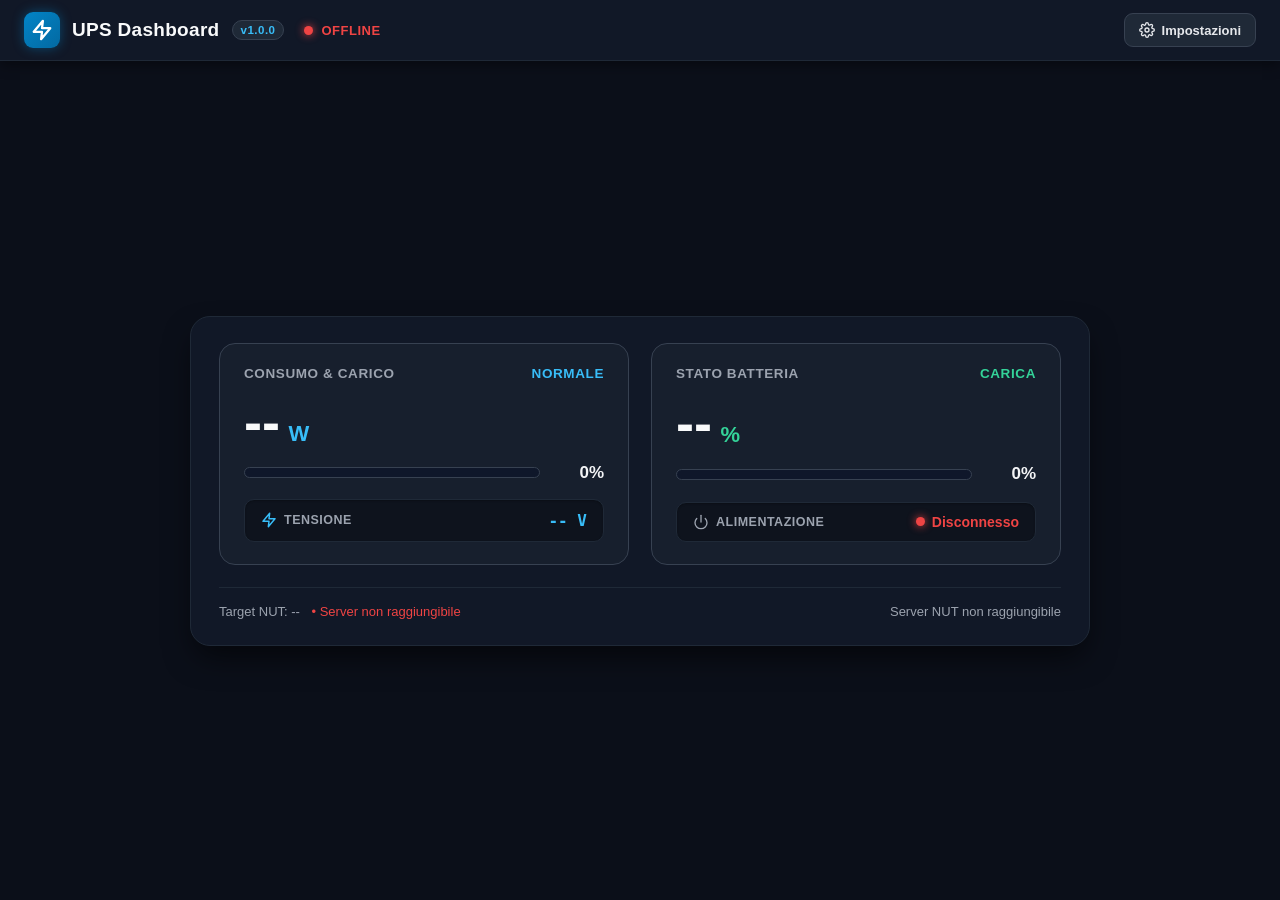
==== static/index.html @ 7f82ac90 "style: increase typography and UI scale across dashboard and settings modal" ====
<!DOCTYPE html>
<html lang="it">
<head>
  <meta charset="UTF-8">
  <meta name="viewport" content="width=device-width, initial-scale=1.0">
  <title>UPS Web Dashboard</title>
  <style>
    * {
      box-sizing: border-box;
      margin: 0;
      padding: 0;
      font-family: -apple-system, BlinkMacSystemFont, "Segoe UI", Roboto, Helvetica, Arial, sans-serif;
    }
    
    body {
      background-color: #0b0f19;
      color: #e2e8f0;
      min-height: 100vh;
      display: flex;
      flex-direction: column;
    }

    /* TOP BAR */
    .top-bar {
      width: 100%;
      background: #111827;
      border-bottom: 1px solid #1f2937;
      padding: 12px 24px;
      display: flex;
      justify-content: space-between;
      align-items: center;
      position: sticky;
      top: 0;
      z-index: 40;
      box-shadow: 0 4px 12px rgba(0, 0, 0, 0.4);
    }

    .brand-group {
      display: flex;
      align-items: center;
      gap: 12px;
    }

    .brand-icon {
      width: 36px;
      height: 36px;
      border-radius: 9px;
      background: linear-gradient(135deg, #0284c7, #0369a1);
      display: flex;
      align-items: center;
      justify-content: center;
      color: white;
      box-shadow: 0 0 12px rgba(2, 132, 199, 0.45);
    }

    .brand-title {
      font-size: 19px;
      font-weight: 700;
      letter-spacing: 0.3px;
      color: #f9fafb;
    }

    .version-badge {
      font-size: 11.5px;
      font-weight: 700;
      background: #1f2937;
      border: 1px solid #374151;
      color: #38bdf8;
      padding: 3px 8px;
      border-radius: 999px;
      letter-spacing: 0.5px;
    }

    .status-group {
      display: flex;
      align-items: center;
      gap: 8px;
      margin-left: 8px;
    }

    .status-dot {
      width: 9px;
      height: 9px;
      border-radius: 50%;
      background: #10b981;
      box-shadow: 0 0 8px #10b981;
      transition: all 0.3s ease;
    }

    .status-dot.offline {
      background: #ef4444;
      box-shadow: 0 0 8px #ef4444;
    }

    .status-dot.warning {
      background: #f59e0b;
      box-shadow: 0 0 8px #f59e0b;
    }

    .status-text {
      font-size: 13px;
      font-weight: 600;
      color: #10b981;
      text-transform: uppercase;
      letter-spacing: 0.5px;
    }

    .status-text.offline {
      color: #ef4444;
    }

    .status-text.warning {
      color: #f59e0b;
    }

    /* TOP BAR ACTIONS */
    .top-actions {
      display: flex;
      align-items: center;
      gap: 10px;
    }

    .tab-group {
      display: flex;
      background: #1f2937;
      padding: 3px;
      border-radius: 8px;
      border: 1px solid #374151;
    }

    .tab-btn {
      background: transparent;
      border: none;
      color: #9ca3af;
      padding: 6px 14px;
      font-size: 13px;
      font-weight: 600;
      border-radius: 6px;
      cursor: pointer;
      transition: all 0.2s ease;
    }

    .tab-btn.active {
      background: #0284c7;
      color: #ffffff;
      box-shadow: 0 2px 4px rgba(0,0,0,0.3);
    }

    .action-btn {
      background: #1f2937;
      border: 1px solid #374151;
      color: #e5e7eb;
      padding: 8px 14px;
      font-size: 13px;
      font-weight: 600;
      border-radius: 9px;
      cursor: pointer;
      display: flex;
      align-items: center;
      gap: 7px;
      transition: all 0.2s ease;
    }

    .action-btn:hover {
      background: #374151;
      color: #ffffff;
    }

    .action-btn.btn-lock {
      display: none; /* Shown if auth required */
      color: #38bdf8;
    }

    /* MAIN CONTENT */
    .main-wrapper {
      flex: 1;
      display: flex;
      flex-direction: column;
      align-items: center;
      justify-content: center;
      padding: 28px 20px;
      max-width: 940px;
      width: 100%;
      margin: 0 auto;
    }

    .dashboard-panel {
      width: 100%;
      background: #111827;
      border: 1px solid #1f2937;
      border-radius: 20px;
      padding: 26px 28px;
      box-shadow: 0 15px 30px -5px rgba(0, 0, 0, 0.6);
      position: relative;
      overflow: hidden;
    }

    .grid {
      display: grid;
      grid-template-columns: 1fr 1fr;
      gap: 22px;
    }

    @media (max-width: 600px) {
      .grid {
        grid-template-columns: 1fr;
      }
      .brand-title {
        display: none;
      }
      .top-bar {
        padding: 10px 14px;
      }
    }

    .card {
      background: rgba(31, 41, 55, 0.45);
      border: 1px solid #374151;
      border-radius: 16px;
      padding: 22px 24px;
      display: flex;
      flex-direction: column;
      justify-content: space-between;
      min-height: 160px;
      transition: border-color 0.3s ease;
    }

    .card:hover {
      border-color: #4b5563;
    }

    .card-header {
      display: flex;
      justify-content: space-between;
      align-items: center;
      font-size: 13.5px;
      text-transform: uppercase;
      font-weight: 700;
      letter-spacing: 0.6px;
      color: #9ca3af;
      margin-bottom: 14px;
    }

    .val-large {
      font-size: 54px;
      font-weight: 800;
      color: #f9fafb;
      line-height: 1;
    }

    .val-unit {
      font-size: 22px;
      font-weight: 700;
      margin-left: 4px;
    }

    .unit-power { color: #38bdf8; }
    .unit-batt { color: #34d399; }

    /* Mode: Progress Bar */
    .bar-mode {
      display: flex;
      flex-direction: column;
      gap: 14px;
    }

    .bar-row {
      display: flex;
      align-items: center;
      gap: 12px;
    }

    .progress-track {
      flex: 1;
      height: 11px;
      background: #0f172a;
      border-radius: 999px;
      overflow: hidden;
      border: 1px solid #374151;
    }

    .progress-fill {
      height: 100%;
      border-radius: 999px;
      transition: width 0.4s ease, background 0.4s ease;
    }

    .fill-power {
      background: linear-gradient(90deg, #0284c7, #38bdf8);
      box-shadow: 0 0 10px rgba(56, 189, 248, 0.4);
    }

    .fill-batt {
      background: linear-gradient(90deg, #059669, #34d399);
      box-shadow: 0 0 10px rgba(52, 211, 153, 0.4);
    }

    .pct-label {
      font-size: 17px;
      font-weight: 800;
      font-variant-numeric: tabular-nums;
      color: #f3f4f6;
      min-width: 52px;
      text-align: right;
    }

    /* Mode: Half-Circle Gauge */
    .gauge-mode {
      display: flex;
      align-items: center;
      justify-content: space-between;
    }

    .gauge-container {
      position: relative;
      width: 105px;
      height: 68px;
      display: flex;
      align-items: flex-end;
      justify-content: center;
    }

    .gauge-svg {
      width: 105px;
      height: 68px;
    }

    .gauge-bg {
      fill: none;
      stroke: #374151;
      stroke-width: 8;
      stroke-linecap: round;
    }

    .gauge-val {
      fill: none;
      stroke-width: 8;
      stroke-linecap: round;
      stroke-dasharray: 110;
      stroke-dashoffset: 110;
      transition: stroke-dashoffset 0.5s ease, stroke 0.4s ease;
    }

    .gauge-power {
      stroke: #38bdf8;
      filter: drop-shadow(0 0 6px rgba(56, 189, 248, 0.5));
    }

    .gauge-batt {
      stroke: #34d399;
      filter: drop-shadow(0 0 6px rgba(52, 211, 153, 0.5));
    }

    .gauge-text {
      position: absolute;
      bottom: 3px;
      font-size: 17px;
      font-weight: 800;
      font-variant-numeric: tabular-nums;
      color: #f9fafb;
    }

    /* SUB-BAR INFO */
    .sub-bar {
      margin-top: 22px;
      padding-top: 16px;
      border-top: 1px solid #1f2937;
      display: flex;
      justify-content: space-between;
      align-items: center;
      font-size: 13px;
      color: #9ca3af;
    }

    /* SETTINGS MODAL */
    .modal-overlay {
      position: fixed;
      inset: 0;
      background: rgba(11, 15, 25, 0.85);
      backdrop-filter: blur(8px);
      display: none;
      align-items: center;
      justify-content: center;
      z-index: 100;
      padding: 16px;
    }

    .modal-overlay.active {
      display: flex;
    }

    .modal-card {
      background: #111827;
      border: 1px solid #374151;
      border-radius: 20px;
      width: 100%;
      max-width: 550px;
      padding: 24px;
      box-shadow: 0 25px 50px -12px rgba(0, 0, 0, 0.8);
      position: relative;
    }

    .modal-header {
      display: flex;
      justify-content: space-between;
      align-items: center;
      padding-bottom: 14px;
      border-bottom: 1px solid #1f2937;
      margin-bottom: 16px;
    }

    .modal-title {
      font-size: 18px;
      font-weight: 700;
      color: #f9fafb;
    }

    .close-btn {
      background: transparent;
      border: none;
      color: #9ca3af;
      font-size: 24px;
      cursor: pointer;
      line-height: 1;
    }

    .close-btn:hover {
      color: #ffffff;
    }

    /* MODAL TABS */
    .modal-tabs {
      display: flex;
      gap: 7px;
      background: #0b0f19;
      border: 1px solid #1f2937;
      border-radius: 12px;
      padding: 5px;
      margin-bottom: 20px;
    }

    .modal-tab-btn {
      flex: 1;
      background: transparent;
      border: 1px solid transparent;
      color: #9ca3af;
      padding: 8px 12px;
      font-size: 12.5px;
      font-weight: 600;
      border-radius: 8px;
      cursor: pointer;
      display: flex;
      align-items: center;
      justify-content: center;
      gap: 7px;
      transition: all 0.2s ease;
    }

    .modal-tab-btn:hover {
      color: #f9fafb;
      background: rgba(255, 255, 255, 0.03);
    }

    .modal-tab-btn.active {
      background: #1f2937;
      color: #38bdf8;
      border-color: rgba(56, 189, 248, 0.3);
      box-shadow: 0 2px 4px rgba(0, 0, 0, 0.25);
    }

    .tab-pane {
      min-height: 200px;
    }

    /* MODE CARDS (ASPETTO TAB) */
    .mode-options-grid {
      display: grid;
      grid-template-columns: 1fr 1fr;
      gap: 12px;
      margin-top: 8px;
    }

    .mode-card {
      background: #0b0f19;
      border: 1px solid #1f2937;
      border-radius: 12px;
      padding: 14px;
      cursor: pointer;
      display: flex;
      flex-direction: column;
      justify-content: space-between;
      gap: 10px;
      transition: all 0.2s ease;
      user-select: none;
    }

    .mode-card:hover {
      border-color: #374151;
      background: #0e1526;
    }

    .mode-card.active {
      border-color: #38bdf8;
      background: rgba(2, 132, 199, 0.1);
      box-shadow: 0 0 0 1px #38bdf8;
    }

    .mode-card-header {
      display: flex;
      align-items: center;
      gap: 8px;
    }

    .mode-radio {
      width: 14px;
      height: 14px;
      border-radius: 50%;
      border: 2px solid #4b5563;
      position: relative;
      flex-shrink: 0;
      transition: all 0.2s ease;
    }

    .mode-card.active .mode-radio {
      border-color: #38bdf8;
    }

    .mode-card.active .mode-radio::after {
      content: '';
      position: absolute;
      width: 6px;
      height: 6px;
      background: #38bdf8;
      border-radius: 50%;
      top: 50%;
      left: 50%;
      transform: translate(-50%, -50%);
    }

    .mode-title {
      font-size: 13.5px;
      font-weight: 700;
      color: #f9fafb;
    }

    .mode-desc {
      font-size: 12px;
      color: #9ca3af;
      line-height: 1.45;
    }

    .mode-preview-bar {
      height: 6px;
      background: #1f2937;
      border-radius: 999px;
      overflow: hidden;
      margin-top: 4px;
    }

    .mode-preview-fill {
      height: 100%;
      width: 65%;
      background: linear-gradient(90deg, #0284c7, #38bdf8);
      border-radius: 999px;
    }

    .mode-preview-gauge {
      display: flex;
      justify-content: center;
      margin-top: 4px;
    }

    /* SECURITY STATUS BANNER */
    .security-status {
      display: flex;
      align-items: center;
      gap: 10px;
      padding: 12px 16px;
      background: #0b0f19;
      border: 1px solid #1f2937;
      border-radius: 10px;
      font-size: 13px;
      color: #9ca3af;
    }

    .security-status.protected {
      color: #34d399;
      border-color: rgba(52, 211, 153, 0.3);
    }

    /* STATUS TAB IN SETTINGS */
    .status-grid {
      display: flex;
      flex-direction: column;
      gap: 12px;
    }

    .status-card {
      background: #0b0f19;
      border: 1px solid #1f2937;
      border-radius: 14px;
      padding: 14px 16px;
    }

    .status-header {
      display: flex;
      justify-content: space-between;
      align-items: center;
      margin-bottom: 10px;
      padding-bottom: 8px;
      border-bottom: 1px solid #1f2937;
    }

    .status-title {
      font-size: 12.5px;
      font-weight: 700;
      color: #38bdf8;
      text-transform: uppercase;
      letter-spacing: 0.5px;
    }

    .status-pill {
      display: inline-flex;
      align-items: center;
      gap: 6px;
      padding: 3px 9px;
      border-radius: 999px;
      font-size: 11px;
      font-weight: 700;
      text-transform: uppercase;
    }

    .status-pill.online {
      background: rgba(16, 185, 129, 0.15);
      color: #34d399;
      border: 1px solid rgba(52, 211, 153, 0.3);
    }

    .status-pill.offline {
      background: rgba(239, 68, 68, 0.15);
      color: #ef4444;
      border: 1px solid rgba(239, 68, 68, 0.3);
    }

    .status-pill.warning {
      background: rgba(245, 158, 11, 0.15);
      color: #f59e0b;
      border: 1px solid rgba(245, 158, 11, 0.3);
    }

    .status-content {
      display: flex;
      flex-direction: column;
      gap: 7px;
    }

    .status-row {
      display: flex;
      justify-content: space-between;
      align-items: center;
      font-size: 13px;
      padding: 3px 0;
    }

    .status-label {
      color: #9ca3af;
    }

    .status-value {
      color: #f9fafb;
      font-weight: 600;
    }

    .status-error-box {
      background: rgba(239, 68, 68, 0.12);
      border: 1px solid rgba(239, 68, 68, 0.3);
      color: #fca5a5;
      padding: 8px 12px;
      border-radius: 8px;
      font-size: 12.5px;
      margin-top: 6px;
      display: flex;
      align-items: center;
      gap: 6px;
    }

    .ups-state-badge {
      font-size: 11px;
      font-weight: 700;
      padding: 2px 8px;
      border-radius: 999px;
      background: rgba(56, 189, 248, 0.12);
      color: #38bdf8;
      border: 1px solid rgba(56, 189, 248, 0.3);
      margin-left: 6px;
    }

    .ups-state-badge.battery {
      background: rgba(245, 158, 11, 0.15);
      color: #f59e0b;
      border-color: rgba(245, 158, 11, 0.3);
    }

    /* CARD SUB-BOXES (TENSIONE & ALIMENTAZIONE) */
    .card-subbox {
      margin-top: 16px;
      padding: 11px 16px;
      background: rgba(11, 15, 25, 0.75);
      border: 1px solid #1f2937;
      border-radius: 10px;
      display: flex;
      align-items: center;
      justify-content: space-between;
      transition: all 0.2s ease;
      box-shadow: inset 0 1px 2px rgba(0, 0, 0, 0.25);
    }

    .card-subbox:hover {
      border-color: #374151;
      background: rgba(11, 15, 25, 0.95);
    }

    .subbox-label {
      display: flex;
      align-items: center;
      gap: 7px;
      font-size: 12.5px;
      font-weight: 600;
      color: #9ca3af;
      text-transform: uppercase;
      letter-spacing: 0.5px;
    }

    .subbox-badge {
      display: inline-flex;
      align-items: center;
      gap: 7px;
      font-size: 14px;
      font-weight: 700;
    }

    .subbox-badge.voltage {
      color: #38bdf8;
      font-family: ui-monospace, SFMono-Regular, Menlo, Monaco, Consolas, monospace;
      font-size: 16px;
      font-weight: 700;
    }

    .subbox-badge.online {
      color: #34d399;
    }

    .subbox-badge.battery {
      color: #f59e0b;
    }

    .subbox-badge.offline {
      color: #ef4444;
    }

    .poll-presets {
      display: flex;
      gap: 6px;
    }

    .preset-btn {
      background: #0b0f19;
      border: 1px solid #374151;
      color: #9ca3af;
      padding: 6px 11px;
      font-size: 12.5px;
      font-weight: 600;
      border-radius: 7px;
      cursor: pointer;
      transition: all 0.2s ease;
    }

    .preset-btn:hover {
      background: #1f2937;
      color: #38bdf8;
      border-color: #38bdf8;
    }

    .preset-btn.active {
      background: #0284c7;
      color: #ffffff;
      border-color: #0284c7;
    }

    .form-section {
      margin-bottom: 18px;
    }

    .section-label {
      font-size: 12.5px;
      font-weight: 700;
      text-transform: uppercase;
      letter-spacing: 0.5px;
      color: #38bdf8;
      margin-bottom: 10px;
    }

    .form-row {
      display: grid;
      grid-template-columns: 1fr 1fr;
      gap: 12px;
      margin-bottom: 10px;
    }

    .form-group {
      display: flex;
      flex-direction: column;
      gap: 5px;
    }

    .form-group label {
      font-size: 12.5px;
      color: #9ca3af;
    }

    .form-input {
      background: #0b0f19;
      border: 1px solid #374151;
      color: #f9fafb;
      padding: 9px 12px;
      font-size: 13.5px;
      border-radius: 9px;
      outline: none;
      transition: border-color 0.2s ease;
    }

    .form-input:focus {
      border-color: #38bdf8;
    }

    .modal-actions {
      display: flex;
      justify-content: flex-end;
      gap: 12px;
      margin-top: 22px;
      padding-top: 16px;
      border-top: 1px solid #1f2937;
    }

    .btn-save {
      background: #0284c7;
      color: white;
      border: none;
      padding: 9px 18px;
      font-size: 13.5px;
      font-weight: 700;
      border-radius: 9px;
      cursor: pointer;
      transition: background 0.2s ease;
    }

    .btn-save:hover {
      background: #0369a1;
    }

    .btn-cancel {
      background: transparent;
      color: #9ca3af;
      border: 1px solid #374151;
      padding: 9px 16px;
      font-size: 13.5px;
      font-weight: 600;
      border-radius: 9px;
      cursor: pointer;
    }

    .btn-cancel:hover {
      background: #1f2937;
      color: #f9fafb;
    }

    .toast-msg {
      font-size: 12.5px;
      min-height: 18px;
      margin-top: 8px;
    }

    /* LOCK SCREEN */
    .lock-overlay {
      position: fixed;
      inset: 0;
      background: rgba(11, 15, 25, 0.95);
      backdrop-filter: blur(10px);
      display: none;
      align-items: center;
      justify-content: center;
      z-index: 200;
      padding: 20px;
    }

    .lock-overlay.active {
      display: flex;
    }

    .lock-card {
      background: #111827;
      border: 1px solid #374151;
      padding: 32px 28px;
      border-radius: 20px;
      width: 100%;
      max-width: 360px;
      text-align: center;
      box-shadow: 0 25px 50px rgba(0,0,0,0.7);
    }
  </style>
</head>
<body>

  <!-- TOP BAR -->
  <header class="top-bar">
    <div class="brand-group">
      <div class="brand-icon">
        <svg width="22" height="22" viewBox="0 0 24 24" fill="none" stroke="currentColor" stroke-width="2.5" stroke-linecap="round" stroke-linejoin="round">
          <polygon points="13 2 3 14 12 14 11 22 21 10 12 10 13 2"></polygon>
        </svg>
      </div>
      <span class="brand-title">UPS Dashboard</span>
      <span id="badge-version" class="version-badge">v1.0.0</span>

      <div class="status-group">
        <div id="conn-dot" class="status-dot"></div>
        <span id="conn-text" class="status-text">Online</span>
      </div>
    </div>

    <div class="top-actions">
      <!-- SETTINGS BUTTON -->
      <button class="action-btn" onclick="openSettingsModal()" title="Impostazioni Server NUT e Dashboard">
        <svg width="16" height="16" viewBox="0 0 24 24" fill="none" stroke="currentColor" stroke-width="2" stroke-linecap="round" stroke-linejoin="round">
          <circle cx="12" cy="12" r="3"></circle>
          <path d="M19.4 15a1.65 1.65 0 0 0 .33 1.82l.06.06a2 2 0 0 1 0 2.83 2 2 0 0 1-2.83 0l-.06-.06a1.65 1.65 0 0 0-1.82-.33 1.65 1.65 0 0 0-1 1.51V21a2 2 0 0 1-2 2 2 2 0 0 1-2-2v-.09A1.65 1.65 0 0 0 9 19.4a1.65 1.65 0 0 0-1.82.33l-.06.06a2 2 0 0 1-2.83 0 2 2 0 0 1 0-2.83l.06-.06a1.65 1.65 0 0 0 .33-1.82 1.65 1.65 0 0 0-1.51-1H3a2 2 0 0 1-2-2 2 2 0 0 1 2-2h.09A1.65 1.65 0 0 0 4.6 9a1.65 1.65 0 0 0-.33-1.82l-.06-.06a2 2 0 0 1 0-2.83 2 2 0 0 1 2.83 0l.06.06a1.65 1.65 0 0 0 1.82.33H9a1.65 1.65 0 0 0 1-1.51V3a2 2 0 0 1 2-2 2 2 0 0 1 2 2v.09a1.65 1.65 0 0 0 1 1.51 1.65 1.65 0 0 0 1.82-.33l.06-.06a2 2 0 0 1 2.83 0 2 2 0 0 1 0 2.83l-.06.06a1.65 1.65 0 0 0-.33 1.82V9a1.65 1.65 0 0 0 1.51 1H21a2 2 0 0 1 2 2 2 2 0 0 1-2 2h-.09a1.65 1.65 0 0 0-1.51 1z"></path>
        </svg>
        <span>Impostazioni</span>
      </button>

      <!-- LOCK / LOGOUT BUTTON -->
      <button id="btn-lock" class="action-btn btn-lock" onclick="doLogout()" title="Blocca sessione">
        <svg width="14" height="14" viewBox="0 0 24 24" fill="none" stroke="currentColor" stroke-width="2.5" stroke-linecap="round" stroke-linejoin="round">
          <rect x="3" y="11" width="18" height="11" rx="2" ry="2"></rect>
          <path d="M7 11V7a5 5 0 0 1 10 0v4"></path>
        </svg>
        <span>Lock</span>
      </button>
    </div>
  </header>

  <!-- MAIN DASHBOARD CONTENT -->
  <main class="main-wrapper">
    <div class="dashboard-panel">
      
      <div class="grid">
        
        <!-- CARD 1: CONSUMO & CARICO -->
        <div class="card">
          <div class="card-header">
            <span id="title-card-power">Consumo & Carico</span>
            <span id="label-load-status" style="color: #38bdf8;">Normale</span>
          </div>

          <!-- Mode A: Progress Bar -->
          <div id="power-view-bars" class="bar-mode">
            <div id="wrapper-watts-bars">
              <span id="val-watts-bars" class="val-large">--</span>
              <span class="val-unit unit-power">W</span>
            </div>
            <div class="bar-row">
              <div class="progress-track">
                <div id="bar-load-fill" class="progress-fill fill-power" style="width: 0%;"></div>
              </div>
              <span id="pct-load-bars" class="pct-label">0%</span>
            </div>
          </div>

          <!-- Mode B: Half-Circle Gauge -->
          <div id="power-view-gauge" class="gauge-mode" style="display: none;">
            <div id="wrapper-watts-gauge">
              <span id="val-watts-gauge" class="val-large">--</span>
              <span class="val-unit unit-power">W</span>
            </div>
            <div class="gauge-container">
              <svg class="gauge-svg" viewBox="0 0 100 65">
                <path class="gauge-bg" d="M 15 55 A 35 35 0 0 1 85 55" />
                <path id="arc-load" class="gauge-val gauge-power" d="M 15 55 A 35 35 0 0 1 85 55" />
              </svg>
              <span id="pct-load-gauge" class="gauge-text">0%</span>
            </div>
          </div>

          <!-- BOX TENSIONE SOTTO L'UTILIZZO -->
          <div class="card-subbox">
            <div class="subbox-label">
              <svg width="16" height="16" viewBox="0 0 24 24" fill="none" stroke="#38bdf8" stroke-width="2.2" stroke-linecap="round" stroke-linejoin="round">
                <polygon points="13 2 3 14 12 14 11 22 21 10 12 10 13 2"></polygon>
              </svg>
              <span>Tensione</span>
            </div>
            <div id="subbox-voltage-val" class="subbox-badge voltage">-- V</div>
          </div>
        </div>

        <!-- CARD 2: STATO BATTERIA -->
        <div class="card">
          <div class="card-header">
            <span>Stato Batteria</span>
            <span id="label-batt-status" style="color: #34d399;">Carica</span>
          </div>

          <!-- Mode A: Progress Bar -->
          <div id="batt-view-bars" class="bar-mode">
            <div>
              <span id="val-batt-bars" class="val-large">--</span>
              <span class="val-unit unit-batt">%</span>
            </div>
            <div class="bar-row">
              <div class="progress-track">
                <div id="bar-batt-fill" class="progress-fill fill-batt" style="width: 0%;"></div>
              </div>
              <span id="pct-batt-bars" class="pct-label">0%</span>
            </div>
          </div>

          <!-- Mode B: Half-Circle Gauge -->
          <div id="batt-view-gauge" class="gauge-mode" style="display: none;">
            <div>
              <span id="val-batt-gauge" class="val-large">--</span>
              <span class="val-unit unit-batt">%</span>
            </div>
            <div class="gauge-container">
              <svg class="gauge-svg" viewBox="0 0 100 65">
                <path class="gauge-bg" d="M 15 55 A 35 35 0 0 1 85 55" />
                <path id="arc-batt" class="gauge-val gauge-batt" d="M 15 55 A 35 35 0 0 1 85 55" />
              </svg>
              <span id="pct-batt-gauge" class="gauge-text">0%</span>
            </div>
          </div>

          <!-- BOX ALIMENTAZIONE SOTTO LA PERCENTUALE DI BATTERIA -->
          <div class="card-subbox">
            <div class="subbox-label">
              <svg width="16" height="16" viewBox="0 0 24 24" fill="none" stroke="currentColor" stroke-width="2" stroke-linecap="round" stroke-linejoin="round">
                <path d="M18.36 6.64a9 9 0 1 1-12.73 0"></path>
                <line x1="12" y1="2" x2="12" y2="12"></line>
              </svg>
              <span>Alimentazione</span>
            </div>
            <div id="subbox-mode-container" class="subbox-badge online">
              <span id="subbox-mode-dot" class="status-dot"></span>
              <span id="subbox-mode-text">In linea (Rete AC)</span>
            </div>
          </div>
        </div>

      </div>

      <!-- SUB-BAR METADATA -->
      <div class="sub-bar">
        <div>
          <span id="info-target-server">Target NUT: --</span>
          <span id="info-ups-status" style="margin-left: 8px; color: #38bdf8;"></span>
        </div>
        <div id="last-update-time">In attesa dati...</div>
      </div>

    </div>
  </main>

  <!-- SETTINGS MODAL -->
  <div id="settings-modal" class="modal-overlay">
    <div class="modal-card">
      <div class="modal-header">
        <h3 class="modal-title">Impostazioni Dashboard</h3>
        <button class="close-btn" onclick="closeSettingsModal()">&times;</button>
      </div>

      <!-- MODAL TABS -->
      <div class="modal-tabs">
        <button type="button" id="tab-btn-status" class="modal-tab-btn active" onclick="switchSettingsTab('status')">
          <svg width="15" height="15" viewBox="0 0 24 24" fill="none" stroke="currentColor" stroke-width="2" stroke-linecap="round" stroke-linejoin="round">
            <polyline points="22 12 18 12 15 21 9 3 6 12 2 12"></polyline>
          </svg>
          <span>Stato</span>
        </button>
        <button type="button" id="tab-btn-nut" class="modal-tab-btn" onclick="switchSettingsTab('nut')">
          <svg width="15" height="15" viewBox="0 0 24 24" fill="none" stroke="currentColor" stroke-width="2" stroke-linecap="round" stroke-linejoin="round">
            <rect x="2" y="2" width="20" height="8" rx="2" ry="2"></rect>
            <rect x="2" y="14" width="20" height="8" rx="2" ry="2"></rect>
            <line x1="6" y1="6" x2="6.01" y2="6"></line>
            <line x1="6" y1="18" x2="6.01" y2="18"></line>
          </svg>
          <span>Server NUT</span>
        </button>
        <button type="button" id="tab-btn-appearance" class="modal-tab-btn" onclick="switchSettingsTab('appearance')">
          <svg width="15" height="15" viewBox="0 0 24 24" fill="none" stroke="currentColor" stroke-width="2" stroke-linecap="round" stroke-linejoin="round">
            <circle cx="12" cy="12" r="10"></circle>
            <path d="M12 2a10 10 0 0 1 10 10c0 5.523-4.477 10-10 10"></path>
            <path d="M12 6v6l4 2"></path>
          </svg>
          <span>Aspetto</span>
        </button>
        <button type="button" id="tab-btn-security" class="modal-tab-btn" onclick="switchSettingsTab('security')">
          <svg width="15" height="15" viewBox="0 0 24 24" fill="none" stroke="currentColor" stroke-width="2" stroke-linecap="round" stroke-linejoin="round">
            <rect x="3" y="11" width="18" height="11" rx="2" ry="2"></rect>
            <path d="M7 11V7a5 5 0 0 1 10 0v4"></path>
          </svg>
          <span>Sicurezza</span>
        </button>
      </div>

      <form id="settings-form" novalidate onsubmit="handleSaveSettings(event)">
        
        <!-- TAB 0: STATO -->
        <div id="tab-pane-status" class="tab-pane">
          <div class="status-grid">
            
            <!-- Connessione Server NUT -->
            <div class="status-card">
              <div class="status-header">
                <span class="status-title">Connessione Server NUT</span>
                <span id="stat-pill-conn" class="status-pill online">ONLINE</span>
              </div>
              <div class="status-content">
                <div class="status-row">
                  <span class="status-label">Host & Porta</span>
                  <span id="stat-val-target" class="status-value">--</span>
                </div>
                <div class="status-row">
                  <span class="status-label">Identificativo UPS</span>
                  <span id="stat-val-ups" class="status-value">--</span>
                </div>
                <div class="status-row">
                  <span class="status-label">Ultimo Sync</span>
                  <span id="stat-val-sync" class="status-value">--</span>
                </div>
                <div id="stat-box-error" class="status-error-box" style="display: none;">
                  <svg width="14" height="14" viewBox="0 0 24 24" fill="none" stroke="currentColor" stroke-width="2"><circle cx="12" cy="12" r="10"></circle><line x1="12" y1="8" x2="12" y2="12"></line><line x1="12" y1="16" x2="12.01" y2="16"></line></svg>
                  <span id="stat-msg-error">Errore di connessione</span>
                </div>
              </div>
            </div>

            <!-- Stato Operativo Hardware UPS -->
            <div class="status-card">
              <div class="status-header">
                <span class="status-title">Stato Operativo UPS</span>
                <span id="stat-pill-mode" class="status-pill online">IN LINEA (OL)</span>
              </div>
              <div class="status-content">
                <div class="status-row">
                  <span class="status-label">Alimentazione</span>
                  <span id="stat-val-mode" class="status-value">In linea (Rete AC)</span>
                </div>
                <div class="status-row">
                  <span class="status-label">Modello Rilevato</span>
                  <span id="stat-val-model" class="status-value">--</span>
                </div>
                <div class="status-row">
                  <span class="status-label">Carico / Batteria</span>
                  <span id="stat-val-metrics" class="status-value">-- % / -- %</span>
                </div>
                <div class="status-row">
                  <span class="status-label">Frequenza Refresh</span>
                  <span id="stat-val-poll" class="status-value">2.0s</span>
                </div>
                <div class="status-row">
                  <span class="status-label">Tensione di Rete</span>
                  <span id="stat-val-voltage" class="status-value">-- V</span>
                </div>
              </div>
            </div>

          </div>
        </div>

        <!-- TAB 1: SERVER NUT -->
        <div id="tab-pane-nut" class="tab-pane" style="display: none;">
          <div class="form-section">
            <div class="section-label">Stato Connessione Attuale</div>
            <div id="nut-status-banner" class="security-status">
              <span id="nut-status-dot" class="status-dot"></span>
              <span id="nut-status-text">In attesa verifica...</span>
            </div>
          </div>
          <div class="form-section">
            <div class="section-label">Parametri Connessione</div>
            <div class="form-row">
              <div class="form-group">
                <label for="cfg-host">Host o IP</label>
                <input id="cfg-host" class="form-input" placeholder="es. 192.168.1.50">
              </div>
              <div class="form-group">
                <label for="cfg-port">Porta TCP</label>
                <input id="cfg-port" type="number" class="form-input" placeholder="3493">
              </div>
            </div>
            <div class="form-group">
              <label for="cfg-ups-name">Nome UPS</label>
              <input id="cfg-ups-name" class="form-input" placeholder="ups">
            </div>
          </div>

          <div class="form-section">
            <div class="section-label">Credenziali Demone NUT (Opzionali)</div>
            <div class="form-row">
              <div class="form-group">
                <label for="cfg-nut-user">Username NUT</label>
                <input id="cfg-nut-user" class="form-input" placeholder="es. upsmon">
              </div>
              <div class="form-group">
                <label for="cfg-nut-pwd">Password NUT</label>
                <input id="cfg-nut-pwd" type="password" class="form-input" placeholder="Lascia vuoto per non cambiare">
              </div>
            </div>
          </div>

          <div class="form-section">
            <div class="section-label">Frequenza di Aggiornamento</div>
            <div class="form-group">
              <label for="cfg-poll-interval">Intervallo Aggiornamento Dati</label>
              <div style="display: flex; align-items: center; gap: 8px;">
                <input id="cfg-poll-interval" type="number" step="0.5" min="0.5" max="60" class="form-input" style="width: 85px; text-align: center;" placeholder="2.0" oninput="setPollInterval(this.value, false)">
                <span style="font-size: 13px; color: #9ca3af;">sec</span>
                <div class="poll-presets">
                  <button type="button" class="preset-btn" onclick="setPollInterval(1, true)">1s</button>
                  <button type="button" class="preset-btn" onclick="setPollInterval(2, true)">2s</button>
                  <button type="button" class="preset-btn" onclick="setPollInterval(5, true)">5s</button>
                  <button type="button" class="preset-btn" onclick="setPollInterval(10, true)">10s</button>
                </div>
              </div>
              <span style="font-size: 12px; color: #6b7280; margin-top: 5px;">
                Intervallo in secondi tra le interrogazioni al server NUT e il refresh a video (predefinito: 2s).
              </span>
            </div>
          </div>
        </div>

        <!-- TAB 2: ASPETTO (SEMICERCHIO O BARRA) -->
        <div id="tab-pane-appearance" class="tab-pane" style="display: none;">
          <div class="form-section">
            <div class="section-label">Stile Indicatori Telemetria</div>
            <div class="mode-options-grid">
              <div id="opt-mode-bars" class="mode-card active" onclick="selectSettingsMode('bars')">
                <div class="mode-card-header">
                  <div class="mode-radio"></div>
                  <span class="mode-title">Barre Orizzontali</span>
                </div>
                <div class="mode-desc">Visualizzazione lineare e compatta con barre di riempimento a gradiente dinamico.</div>
                <div class="mode-preview-bar">
                  <div class="mode-preview-fill"></div>
                </div>
              </div>

              <div id="opt-mode-gauge" class="mode-card" onclick="selectSettingsMode('gauge')">
                <div class="mode-card-header">
                  <div class="mode-radio"></div>
                  <span class="mode-title">Semicerchio (Gauge)</span>
                </div>
                <div class="mode-desc">Cruscotto grafico con indicatori circolari ad arco SVG ispirati a strumenti analogici.</div>
                <div class="mode-preview-gauge">
                  <svg width="56" height="32" viewBox="0 0 100 55">
                    <path class="gauge-bg" d="M 15 50 A 35 35 0 0 1 85 50" />
                    <path class="gauge-val" d="M 15 50 A 35 35 0 0 1 85 50" style="stroke: #38bdf8; stroke-dasharray: 110; stroke-dashoffset: 40;" />
                  </svg>
                </div>
              </div>
            </div>
            <div style="font-size: 12.5px; color: #6b7280; margin-top: 14px; text-align: center;">
              La modalità scelta viene applicata immediatamente alla dashboard e memorizzata nel browser.
            </div>
          </div>
        </div>

        <!-- TAB 3: SICUREZZA -->
        <div id="tab-pane-security" class="tab-pane" style="display: none;">
          <div class="form-section">
            <div class="section-label">Stato Autenticazione Portale</div>
            <div id="security-status-badge" class="security-status"></div>
          </div>

          <div class="form-section">
            <div class="section-label">Aggiorna Password Dashboard</div>
            <div class="form-group">
              <label for="cfg-dash-pwd">Nuova Password Dashboard</label>
              <input id="cfg-dash-pwd" type="password" class="form-input" placeholder="Lascia vuoto per mantenere l'attuale">
              <span style="font-size: 12px; color: #6b7280; margin-top: 5px;">
                Cifratura irreversibile con PBKDF2-HMAC-SHA256 (100.000 iterazioni crittografiche).
              </span>
            </div>
          </div>
        </div>

        <div id="settings-toast" class="toast-msg"></div>

        <div class="modal-actions">
          <button type="button" class="btn-cancel" onclick="closeSettingsModal()">Annulla</button>
          <button type="submit" class="btn-save">Salva Modifiche</button>
        </div>

      </form>
    </div>
  </div>

  <!-- PASSWORD LOCK OVERLAY -->
  <div id="lock-screen" class="lock-overlay">
    <div class="lock-card">
      <div style="font-size: 32px; margin-bottom: 10px;">🔒</div>
      <div style="font-size: 19px; font-weight: 700; color: #f9fafb;">Accesso Protetto</div>
      <div style="font-size: 13px; color: #9ca3af; margin-top: 6px; margin-bottom: 16px;">Inserisci la password per sbloccare la dashboard</div>
      <form onsubmit="handleLogin(event)">
        <input id="pwd-field" type="password" class="form-input" style="width: 100%; text-align: center; margin-bottom: 14px;" placeholder="Password..." autocomplete="current-password" required>
        <button type="submit" class="btn-save" style="width: 100%; padding: 11px;">Accedi</button>
      </form>
      <div id="login-error" style="color: #ef4444; font-size: 12.5px; margin-top: 10px; min-height: 18px;"></div>
    </div>
  </div>

  <script>
    // Mode switcher with localStorage persistence
    let currentMode = localStorage.getItem('ups_view_mode') || 'bars';
    switchMode(currentMode, false);

    function switchMode(mode, save = true) {
      currentMode = mode;
      if (save) localStorage.setItem('ups_view_mode', mode);

      const isBars = mode === 'bars';

      const optBars = document.getElementById('opt-mode-bars');
      const optGauge = document.getElementById('opt-mode-gauge');
      if (optBars) optBars.classList.toggle('active', isBars);
      if (optGauge) optGauge.classList.toggle('active', !isBars);

      document.getElementById('power-view-bars').style.display = isBars ? 'flex' : 'none';
      document.getElementById('power-view-gauge').style.display = isBars ? 'none' : 'flex';

      document.getElementById('batt-view-bars').style.display = isBars ? 'flex' : 'none';
      document.getElementById('batt-view-gauge').style.display = isBars ? 'none' : 'flex';
    }

    function selectSettingsMode(mode) {
      switchMode(mode, true);
    }

    function setPollInterval(sec, updateInput = true) {
      const s = parseFloat(sec);
      if (updateInput && !isNaN(s)) {
        document.getElementById('cfg-poll-interval').value = s;
      }
      document.querySelectorAll('.preset-btn').forEach(btn => {
        btn.classList.toggle('active', parseFloat(btn.innerText) === s);
      });
    }

    let currentPollIntervalMs = 2000;
    let pollTimerId = null;

    function restartPolling(seconds) {
      const s = parseFloat(seconds);
      if (!isNaN(s) && s >= 0.5) {
        currentPollIntervalMs = Math.round(s * 1000);
      }
      if (pollTimerId) clearInterval(pollTimerId);
      pollTimerId = setInterval(fetchStats, currentPollIntervalMs);
    }

    function switchSettingsTab(tabName) {
      const tabs = ['status', 'nut', 'appearance', 'security'];
      tabs.forEach(t => {
        const btn = document.getElementById('tab-btn-' + t);
        const pane = document.getElementById('tab-pane-' + t);
        if (btn) btn.classList.toggle('active', t === tabName);
        if (pane) pane.style.display = (t === tabName) ? 'block' : 'none';
      });
    }

    function updateUI(data) {
      const isOnline = data.status === 'online';
      
      // Update Version
      if (data.version) {
        document.getElementById('badge-version').innerText = 'v' + data.version;
      }

      // Connection Status & UPS State
      const dot = document.getElementById('conn-dot');
      const connText = document.getElementById('conn-text');
      const isBattery = data.ups_status_raw && data.ups_status_raw.includes('OB');

      // Target NUT info
      if (data.nut_host && data.nut_port) {
        const ups = data.ups_name ? ` (${data.ups_name})` : '';
        document.getElementById('info-target-server').innerText = `Target NUT: ${data.nut_host}:${data.nut_port}${ups}`;
      }

      const subStatus = document.getElementById('info-ups-status');

      if (!isOnline) {
        dot.className = 'status-dot offline';
        connText.className = 'status-text offline';
        connText.innerText = 'Offline';
        if (subStatus) {
          subStatus.innerText = '• Server non raggiungibile';
          subStatus.style.color = '#ef4444';
        }
        document.getElementById('last-update-time').innerText = data.error_message ? 'Errore: ' + data.error_message : 'Server NUT non raggiungibile';
        const voltEl = document.getElementById('subbox-voltage-val');
        if (voltEl) voltEl.innerText = '-- V';
        const modeCont = document.getElementById('subbox-mode-container');
        const modeDot = document.getElementById('subbox-mode-dot');
        const modeText = document.getElementById('subbox-mode-text');
        if (modeCont && modeText) {
          modeCont.className = 'subbox-badge offline';
          modeText.innerText = 'Disconnesso';
          if (modeDot) modeDot.className = 'status-dot offline';
        }
        return;
      }

      if (isBattery) {
        dot.className = 'status-dot warning';
        connText.className = 'status-text warning';
        connText.innerText = 'Su Batteria (OB)';
      } else {
        dot.className = 'status-dot';
        connText.className = 'status-text';
        connText.innerText = 'Online';
      }

      if (subStatus) {
        subStatus.innerText = data.ups_status ? `• ${data.ups_status}` : '';
        subStatus.style.color = isBattery ? '#f59e0b' : '#38bdf8';
      }

      // Watts: mostrati solo se rilevati automaticamente dall'UPS hardware
      const hasWatts = data.watts !== null && data.watts !== undefined;
      const titlePower = document.getElementById('title-card-power');
      const wrapWattsBars = document.getElementById('wrapper-watts-bars');
      const wrapWattsGauge = document.getElementById('wrapper-watts-gauge');
      const powerViewGauge = document.getElementById('power-view-gauge');

      if (hasWatts) {
        titlePower.innerText = 'Consumo & Carico';
        wrapWattsBars.style.display = 'block';
        wrapWattsGauge.style.display = 'block';
        powerViewGauge.style.justifyContent = 'space-between';
        document.getElementById('val-watts-bars').innerText = data.watts;
        document.getElementById('val-watts-gauge').innerText = data.watts;
      } else {
        // Se non rilevato automaticamente dall'UPS, non mostrare la statistica
        titlePower.innerText = 'Carico UPS';
        wrapWattsBars.style.display = 'none';
        wrapWattsGauge.style.display = 'none';
        powerViewGauge.style.justifyContent = 'center';
      }

      // Load %
      const load = Math.min(100, Math.max(0, data.load || 0));
      document.getElementById('pct-load-bars').innerText = load + '%';
      document.getElementById('pct-load-gauge').innerText = load + '%';

      const barLoad = document.getElementById('bar-load-fill');
      barLoad.style.width = load + '%';

      const arcLoad = document.getElementById('arc-load');
      const offsetLoad = 110 - (110 * (load / 100));
      arcLoad.style.strokeDashoffset = offsetLoad;

      const loadStatus = document.getElementById('label-load-status');
      if (load > 85) {
        loadStatus.innerText = 'Sovraccarico';
        loadStatus.style.color = '#ef4444';
        barLoad.style.background = '#ef4444';
        arcLoad.style.stroke = '#ef4444';
      } else if (load > 60) {
        loadStatus.innerText = 'Elevato';
        loadStatus.style.color = '#f59e0b';
        barLoad.style.background = '#f59e0b';
        arcLoad.style.stroke = '#f59e0b';
      } else {
        loadStatus.innerText = 'Normale';
        loadStatus.style.color = '#38bdf8';
        barLoad.style.background = 'linear-gradient(90deg, #0284c7, #38bdf8)';
        arcLoad.style.stroke = '#38bdf8';
      }

      // Battery %
      const batt = Math.min(100, Math.max(0, data.battery || 0));
      document.getElementById('val-batt-bars').innerText = batt;
      document.getElementById('val-batt-gauge').innerText = batt;
      document.getElementById('pct-batt-bars').innerText = batt + '%';
      document.getElementById('pct-batt-gauge').innerText = batt + '%';

      const barBatt = document.getElementById('bar-batt-fill');
      barBatt.style.width = batt + '%';

      const arcBatt = document.getElementById('arc-batt');
      const offsetBatt = 110 - (110 * (batt / 100));
      arcBatt.style.strokeDashoffset = offsetBatt;

      const battStatus = document.getElementById('label-batt-status');
      if (batt <= 20) {
        battStatus.innerText = 'Critica';
        battStatus.style.color = '#ef4444';
        barBatt.style.background = '#ef4444';
        arcBatt.style.stroke = '#ef4444';
      } else if (batt <= 50) {
        battStatus.innerText = 'Media';
        battStatus.style.color = '#f59e0b';
        barBatt.style.background = '#f59e0b';
        arcBatt.style.stroke = '#f59e0b';
      } else {
        battStatus.innerText = 'Carica';
        battStatus.style.color = '#34d399';
        barBatt.style.background = 'linear-gradient(90deg, #059669, #34d399)';
        arcBatt.style.stroke = '#34d399';
      }

      // Valore tensione nel box sotto l'utilizzo
      const voltValEl = document.getElementById('subbox-voltage-val');
      if (voltValEl) {
        if (isOnline && data.voltage !== null && data.voltage !== undefined) {
          const vNum = Number(data.voltage);
          voltValEl.innerText = (vNum % 1 === 0 ? Math.round(vNum) : vNum.toFixed(1)) + ' V';
        } else {
          voltValEl.innerText = isOnline ? '-- V' : '--';
        }
      }

      // Stato alimentazione nel box sotto la percentuale di batteria
      const modeContainer = document.getElementById('subbox-mode-container');
      const modeDot = document.getElementById('subbox-mode-dot');
      const modeText = document.getElementById('subbox-mode-text');
      if (modeContainer && modeText) {
        if (isBattery) {
          modeContainer.className = 'subbox-badge battery';
          modeText.innerText = data.ups_status || 'Su Batteria (OB)';
          if (modeDot) modeDot.className = 'status-dot warning';
        } else {
          modeContainer.className = 'subbox-badge online';
          modeText.innerText = data.ups_status || 'In linea (Rete AC)';
          if (modeDot) modeDot.className = 'status-dot';
        }
      }

      // Timestamp
      const now = new Date();
      document.getElementById('last-update-time').innerText = 'Ultimo aggiornamento: ' + now.toLocaleTimeString();

      // Show Lock button if server requires password
      if (data.auth_required) {
        document.getElementById('btn-lock').style.display = 'flex';
      }
    }

    async function fetchStats() {
      try {
        const res = await fetch('/api/stats');
        if (res.status === 401) {
          showLockScreen();
          return;
        }
        if (!res.ok) throw new Error('HTTP ' + res.status);
        const data = await res.json();
        hideLockScreen();
        if (data.poll_interval && typeof data.poll_interval === 'number') {
          const expectedMs = Math.round(data.poll_interval * 1000);
          if (expectedMs !== currentPollIntervalMs) {
            restartPolling(data.poll_interval);
          }
        }
        updateUI(data);
      } catch (err) {
        updateUI({ status: 'offline', watts: null, load: 0, battery: 0 });
      }
    }

    function showLockScreen() {
      document.getElementById('lock-screen').classList.add('active');
      document.getElementById('btn-lock').style.display = 'none';
      document.getElementById('pwd-field').focus();
    }

    function hideLockScreen() {
      document.getElementById('lock-screen').classList.remove('active');
      document.getElementById('login-error').innerText = '';
    }

    async function handleLogin(e) {
      e.preventDefault();
      const pwd = document.getElementById('pwd-field').value;
      const errorDiv = document.getElementById('login-error');
      errorDiv.innerText = '';

      try {
        const res = await fetch('/api/login', {
          method: 'POST',
          headers: { 'Content-Type': 'application/json' },
          body: JSON.stringify({ password: pwd })
        });
        const data = await res.json();
        if (res.ok && data.success) {
          document.getElementById('pwd-field').value = '';
          hideLockScreen();
          fetchStats();
        } else {
          errorDiv.innerText = data.error || 'Password errata';
        }
      } catch (err) {
        errorDiv.innerText = 'Errore di connessione al server';
      }
    }

    async function doLogout() {
      try {
        await fetch('/api/logout', { method: 'POST' });
      } catch (e) {}
      showLockScreen();
    }

    // SETTINGS MODAL LOGIC
    async function openSettingsModal() {
      const toast = document.getElementById('settings-toast');
      toast.innerText = '';
      
      try {
        const res = await fetch('/api/settings');
        if (res.status === 401) {
          showLockScreen();
          return;
        }
        const cfg = await res.json();
        document.getElementById('cfg-host').value = cfg.nut_host || '';
        document.getElementById('cfg-port').value = cfg.nut_port || 3493;
        document.getElementById('cfg-ups-name').value = cfg.ups_name || 'ups';
        document.getElementById('cfg-nut-user').value = cfg.nut_user || '';
        document.getElementById('cfg-nut-pwd').value = '';
        document.getElementById('cfg-dash-pwd').value = '';

        const pollSec = cfg.poll_interval || 2.0;
        setPollInterval(pollSec, true);

        if (cfg.has_nut_password) {
          document.getElementById('cfg-nut-pwd').placeholder = '•••••••• (già impostata)';
        } else {
          document.getElementById('cfg-nut-pwd').placeholder = 'Nessuna password impostata';
        }

        // Populate Status tab
        const isOnline = cfg.server_status === 'online';
        const isBattery = cfg.ups_status_raw && cfg.ups_status_raw.includes('OB');

        const pillConn = document.getElementById('stat-pill-conn');
        if (pillConn) {
          pillConn.className = isOnline ? 'status-pill online' : 'status-pill offline';
          pillConn.innerText = isOnline ? 'ONLINE' : 'OFFLINE';
        }
        document.getElementById('stat-val-target').innerText = `${cfg.nut_host}:${cfg.nut_port}`;
        document.getElementById('stat-val-ups').innerText = cfg.ups_name || 'ups';
        
        const syncTime = cfg.last_update ? new Date(cfg.last_update * 1000).toLocaleTimeString() : 'In attesa...';
        document.getElementById('stat-val-sync').innerText = syncTime;

        const errBox = document.getElementById('stat-box-error');
        if (errBox) {
          if (!isOnline && cfg.error_message) {
            errBox.style.display = 'flex';
            document.getElementById('stat-msg-error').innerText = cfg.error_message;
          } else {
            errBox.style.display = 'none';
          }
        }

        const pillMode = document.getElementById('stat-pill-mode');
        if (pillMode) {
          if (!isOnline) {
            pillMode.className = 'status-pill offline';
            pillMode.innerText = 'OFFLINE';
          } else if (isBattery) {
            pillMode.className = 'status-pill warning';
            pillMode.innerText = 'SU BATTERIA (OB)';
          } else {
            pillMode.className = 'status-pill online';
            pillMode.innerText = 'IN LINEA (OL)';
          }
        }

        document.getElementById('stat-val-mode').innerText = isOnline ? (cfg.ups_status || 'In linea (Rete AC)') : 'Server NUT non raggiungibile';
        document.getElementById('stat-val-model').innerText = cfg.ups_model || 'Non rilevato o generico';
        
        const metricsStr = isOnline ? `${cfg.load || 0}% carico • ${cfg.battery || 0}% batteria` : '--';
        document.getElementById('stat-val-metrics').innerText = metricsStr;

        const statPoll = document.getElementById('stat-val-poll');
        if (statPoll) {
          statPoll.innerText = `${pollSec}s`;
        }

        const statVolt = document.getElementById('stat-val-voltage');
        if (statVolt) {
          if (isOnline && cfg.voltage !== null && cfg.voltage !== undefined) {
            const vNum = Number(cfg.voltage);
            statVolt.innerText = (vNum % 1 === 0 ? Math.round(vNum) : vNum.toFixed(1)) + ' V';
          } else {
            statVolt.innerText = isOnline ? '-- V' : '--';
          }
        }

        // Server NUT tab banner
        const nutBanner = document.getElementById('nut-status-banner');
        if (nutBanner) {
          if (isOnline) {
            nutBanner.className = 'security-status protected';
            nutBanner.style.color = '#34d399';
            nutBanner.style.borderColor = 'rgba(52, 211, 153, 0.3)';
            nutBanner.innerHTML = `
              <span class="status-dot"></span>
              <span><strong>Server Connesso</strong>: ${cfg.nut_host}:${cfg.nut_port} (${cfg.ups_name})</span>
            `;
          } else {
            nutBanner.className = 'security-status';
            nutBanner.style.color = '#ef4444';
            nutBanner.style.borderColor = 'rgba(239, 68, 68, 0.3)';
            nutBanner.innerHTML = `
              <span class="status-dot offline"></span>
              <span><strong>Server Non Connesso</strong>: ${cfg.error_message || 'Non raggiungibile'}</span>
            `;
          }
        }

        // Security tab status
        const secBadge = document.getElementById('security-status-badge');
        if (secBadge) {
          if (cfg.has_dashboard_password) {
            secBadge.className = 'security-status protected';
            secBadge.innerHTML = `
              <svg width="15" height="15" viewBox="0 0 24 24" fill="none" stroke="currentColor" stroke-width="2" stroke-linecap="round" stroke-linejoin="round">
                <rect x="3" y="11" width="18" height="11" rx="2" ry="2"></rect><path d="M7 11V7a5 5 0 0 1 10 0v4"></path>
              </svg>
              <span><strong>Accesso Protetto</strong>: La dashboard richiede autenticazione con password.</span>
            `;
          } else {
            secBadge.className = 'security-status';
            secBadge.innerHTML = `
              <svg width="15" height="15" viewBox="0 0 24 24" fill="none" stroke="currentColor" stroke-width="2" stroke-linecap="round" stroke-linejoin="round">
                <circle cx="12" cy="12" r="10"></circle><line x1="12" y1="8" x2="12" y2="12"></line><line x1="12" y1="16" x2="12.01" y2="16"></line>
              </svg>
              <span><strong>Accesso Libero</strong>: Nessuna password impostata per la dashboard.</span>
            `;
          }
        }

        // Keep view mode cards in sync
        switchMode(currentMode, false);

        // Open on Status tab by default
        switchSettingsTab('status');

        document.getElementById('info-target-server').innerText = `Target NUT: ${cfg.nut_host}:${cfg.nut_port} (${cfg.ups_name})`;
        document.getElementById('settings-modal').classList.add('active');
      } catch (err) {
        alert('Impossibile caricare le impostazioni: ' + err.message);
      }
    }

    function closeSettingsModal() {
      document.getElementById('settings-modal').classList.remove('active');
    }

    async function handleSaveSettings(e) {
      e.preventDefault();
      const toast = document.getElementById('settings-toast');
      toast.style.color = '#38bdf8';
      toast.innerText = 'Salvataggio in corso...';

      const host = document.getElementById('cfg-host').value.trim();
      const port = parseInt(document.getElementById('cfg-port').value);
      const upsName = document.getElementById('cfg-ups-name').value.trim();

      if (!host || isNaN(port) || !upsName) {
        switchSettingsTab('nut');
        toast.style.color = '#ef4444';
        toast.innerText = 'Compila Host, Porta e Nome UPS nel tab Server NUT.';
        return;
      }

      const pollVal = parseFloat(document.getElementById('cfg-poll-interval').value);
      if (isNaN(pollVal) || pollVal < 0.5) {
        switchSettingsTab('nut');
        toast.style.color = '#ef4444';
        toast.innerText = 'Intervallo di aggiornamento non valido (minimo 0.5 secondi).';
        return;
      }

      const payload = {
        nut_host: host,
        nut_port: port,
        ups_name: upsName,
        nut_user: document.getElementById('cfg-nut-user').value.trim(),
        poll_interval: pollVal,
      };

      const nutPwd = document.getElementById('cfg-nut-pwd').value;
      if (nutPwd) payload.nut_password = nutPwd;

      const dashPwd = document.getElementById('cfg-dash-pwd').value;
      if (dashPwd) payload.new_dashboard_password = dashPwd;

      try {
        const res = await fetch('/api/settings', {
          method: 'POST',
          headers: { 'Content-Type': 'application/json' },
          body: JSON.stringify(payload)
        });
        const data = await res.json();
        if (res.ok && data.success) {
          toast.style.color = '#10b981';
          toast.innerText = 'Impostazioni salvate con successo!';
          document.getElementById('info-target-server').innerText = `Target NUT: ${payload.nut_host}:${payload.nut_port} (${payload.ups_name})`;
          restartPolling(pollVal);
          setTimeout(() => {
            closeSettingsModal();
            fetchStats();
          }, 1200);
        } else {
          toast.style.color = '#ef4444';
          toast.innerText = 'Errore: ' + (data.error || 'Salvataggio fallito');
        }
      } catch (err) {
        toast.style.color = '#ef4444';
        toast.innerText = 'Errore di rete durante il salvataggio';
      }
    }

    // Polling loop
    fetchStats();
    restartPolling(2.0);
  </script>
</body>
</html>
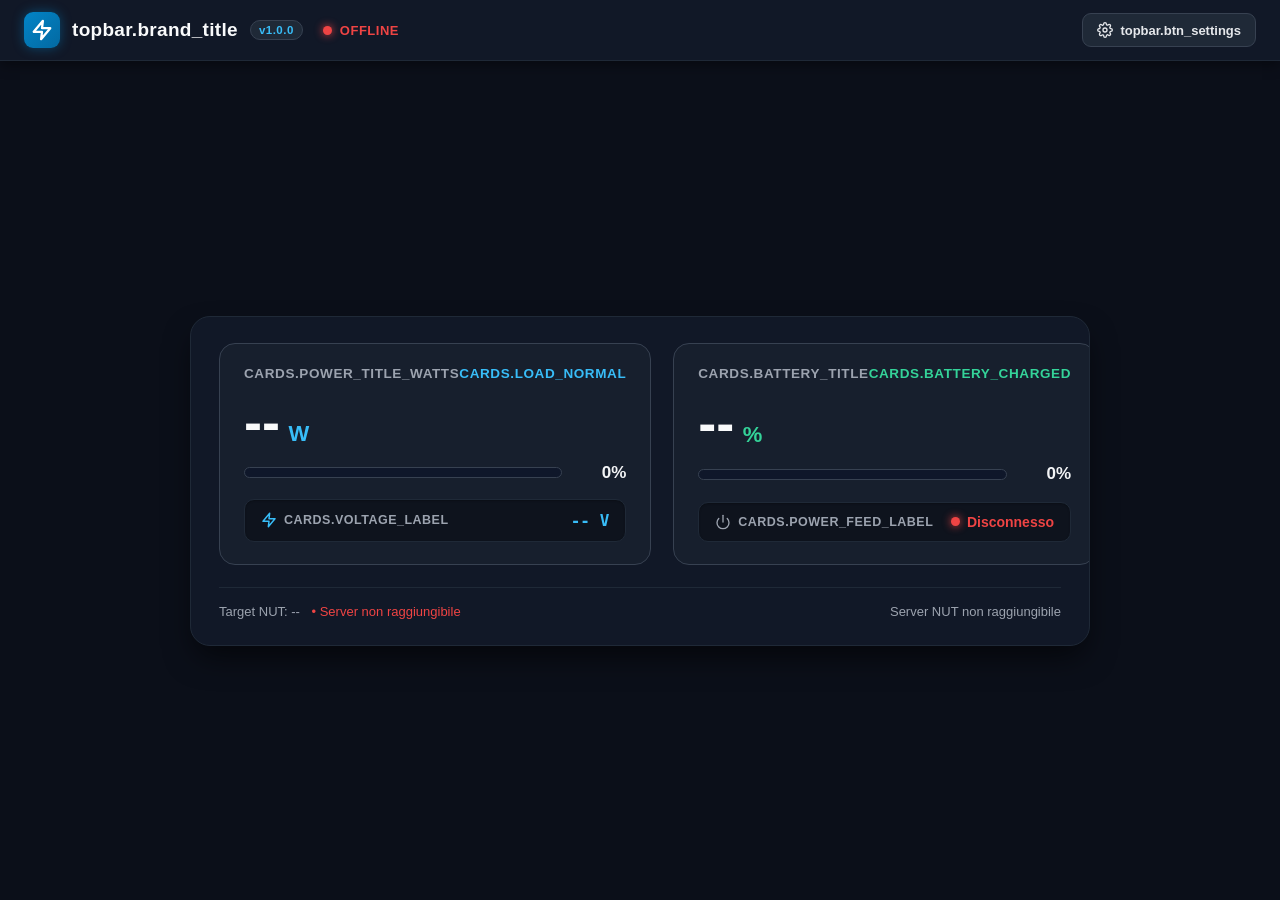
==== commit 2534a68f: "feat(i18n): add multi-language support (Italian and English), settings language selector, auto-detec" ====
--- a/static/index.html
+++ b/static/index.html
@@ -833,6 +833,16 @@
       border-color: #38bdf8;
     }
 
+    select.form-input {
+      cursor: pointer;
+      appearance: none;
+      -webkit-appearance: none;
+      background-image: url("data:image/svg+xml,%3Csvg xmlns='http://www.w3.org/2000/svg' width='12' height='12' viewBox='0 0 24 24' fill='none' stroke='%239ca3af' stroke-width='2.5' stroke-linecap='round' stroke-linejoin='round'%3E%3Cpolyline points='6 9 12 15 18 9'%3E%3C/polyline%3E%3C/svg%3E");
+      background-repeat: no-repeat;
+      background-position: right 14px center;
+      padding-right: 36px;
+    }
+
     .modal-actions {
       display: flex;
       justify-content: flex-end;
@@ -919,32 +929,32 @@
           <polygon points="13 2 3 14 12 14 11 22 21 10 12 10 13 2"></polygon>
         </svg>
       </div>
-      <span class="brand-title">UPS Dashboard</span>
+      <span class="brand-title" data-i18n="topbar.brand_title">UPS Dashboard</span>
       <span id="badge-version" class="version-badge">v1.0.0</span>
 
       <div class="status-group">
         <div id="conn-dot" class="status-dot"></div>
-        <span id="conn-text" class="status-text">Online</span>
+        <span id="conn-text" class="status-text" data-i18n="topbar.status_online">Online</span>
       </div>
     </div>
 
     <div class="top-actions">
       <!-- SETTINGS BUTTON -->
-      <button class="action-btn" onclick="openSettingsModal()" title="Impostazioni Server NUT e Dashboard">
+      <button class="action-btn" onclick="openSettingsModal()" data-i18n-title="topbar.btn_settings_title" title="Impostazioni Server NUT e Dashboard">
         <svg width="16" height="16" viewBox="0 0 24 24" fill="none" stroke="currentColor" stroke-width="2" stroke-linecap="round" stroke-linejoin="round">
           <circle cx="12" cy="12" r="3"></circle>
           <path d="M19.4 15a1.65 1.65 0 0 0 .33 1.82l.06.06a2 2 0 0 1 0 2.83 2 2 0 0 1-2.83 0l-.06-.06a1.65 1.65 0 0 0-1.82-.33 1.65 1.65 0 0 0-1 1.51V21a2 2 0 0 1-2 2 2 2 0 0 1-2-2v-.09A1.65 1.65 0 0 0 9 19.4a1.65 1.65 0 0 0-1.82.33l-.06.06a2 2 0 0 1-2.83 0 2 2 0 0 1 0-2.83l.06-.06a1.65 1.65 0 0 0 .33-1.82 1.65 1.65 0 0 0-1.51-1H3a2 2 0 0 1-2-2 2 2 0 0 1 2-2h.09A1.65 1.65 0 0 0 4.6 9a1.65 1.65 0 0 0-.33-1.82l-.06-.06a2 2 0 0 1 0-2.83 2 2 0 0 1 2.83 0l.06.06a1.65 1.65 0 0 0 1.82.33H9a1.65 1.65 0 0 0 1-1.51V3a2 2 0 0 1 2-2 2 2 0 0 1 2 2v.09a1.65 1.65 0 0 0 1 1.51 1.65 1.65 0 0 0 1.82-.33l.06-.06a2 2 0 0 1 2.83 0 2 2 0 0 1 0 2.83l-.06.06a1.65 1.65 0 0 0-.33 1.82V9a1.65 1.65 0 0 0 1.51 1H21a2 2 0 0 1 2 2 2 2 0 0 1-2 2h-.09a1.65 1.65 0 0 0-1.51 1z"></path>
         </svg>
-        <span>Impostazioni</span>
+        <span data-i18n="topbar.btn_settings">Impostazioni</span>
       </button>
 
       <!-- LOCK / LOGOUT BUTTON -->
-      <button id="btn-lock" class="action-btn btn-lock" onclick="doLogout()" title="Blocca sessione">
+      <button id="btn-lock" class="action-btn btn-lock" onclick="doLogout()" data-i18n-title="topbar.btn_lock_title" title="Blocca sessione">
         <svg width="14" height="14" viewBox="0 0 24 24" fill="none" stroke="currentColor" stroke-width="2.5" stroke-linecap="round" stroke-linejoin="round">
           <rect x="3" y="11" width="18" height="11" rx="2" ry="2"></rect>
           <path d="M7 11V7a5 5 0 0 1 10 0v4"></path>
         </svg>
-        <span>Lock</span>
+        <span data-i18n="topbar.btn_lock">Lock</span>
       </button>
     </div>
   </header>
@@ -958,8 +968,8 @@
         <!-- CARD 1: CONSUMO & CARICO -->
         <div class="card">
           <div class="card-header">
-            <span id="title-card-power">Consumo & Carico</span>
-            <span id="label-load-status" style="color: #38bdf8;">Normale</span>
+            <span id="title-card-power" data-i18n="cards.power_title_watts">Consumo & Carico</span>
+            <span id="label-load-status" style="color: #38bdf8;" data-i18n="cards.load_normal">Normale</span>
           </div>
 
           <!-- Mode A: Progress Bar -->
@@ -997,7 +1007,7 @@
               <svg width="16" height="16" viewBox="0 0 24 24" fill="none" stroke="#38bdf8" stroke-width="2.2" stroke-linecap="round" stroke-linejoin="round">
                 <polygon points="13 2 3 14 12 14 11 22 21 10 12 10 13 2"></polygon>
               </svg>
-              <span>Tensione</span>
+              <span data-i18n="cards.voltage_label">Tensione</span>
             </div>
             <div id="subbox-voltage-val" class="subbox-badge voltage">-- V</div>
           </div>
@@ -1006,8 +1016,8 @@
         <!-- CARD 2: STATO BATTERIA -->
         <div class="card">
           <div class="card-header">
-            <span>Stato Batteria</span>
-            <span id="label-batt-status" style="color: #34d399;">Carica</span>
+            <span data-i18n="cards.battery_title">Stato Batteria</span>
+            <span id="label-batt-status" style="color: #34d399;" data-i18n="cards.battery_charged">Carica</span>
           </div>
 
           <!-- Mode A: Progress Bar -->
@@ -1046,11 +1056,11 @@
                 <path d="M18.36 6.64a9 9 0 1 1-12.73 0"></path>
                 <line x1="12" y1="2" x2="12" y2="12"></line>
               </svg>
-              <span>Alimentazione</span>
+              <span data-i18n="cards.power_feed_label">Alimentazione</span>
             </div>
             <div id="subbox-mode-container" class="subbox-badge online">
               <span id="subbox-mode-dot" class="status-dot"></span>
-              <span id="subbox-mode-text">In linea (Rete AC)</span>
+              <span id="subbox-mode-text" data-i18n="cards.feed_online">In linea (Rete AC)</span>
             </div>
           </div>
         </div>
@@ -1063,7 +1073,7 @@
           <span id="info-target-server">Target NUT: --</span>
           <span id="info-ups-status" style="margin-left: 8px; color: #38bdf8;"></span>
         </div>
-        <div id="last-update-time">In attesa dati...</div>
+        <div id="last-update-time" data-i18n="subbar.waiting_data">In attesa dati...</div>
       </div>
 
     </div>
@@ -1073,7 +1083,7 @@
   <div id="settings-modal" class="modal-overlay">
     <div class="modal-card">
       <div class="modal-header">
-        <h3 class="modal-title">Impostazioni Dashboard</h3>
+        <h3 class="modal-title" data-i18n="modal.title">Impostazioni Dashboard</h3>
         <button class="close-btn" onclick="closeSettingsModal()">&times;</button>
       </div>
 
@@ -1083,7 +1093,7 @@
           <svg width="15" height="15" viewBox="0 0 24 24" fill="none" stroke="currentColor" stroke-width="2" stroke-linecap="round" stroke-linejoin="round">
             <polyline points="22 12 18 12 15 21 9 3 6 12 2 12"></polyline>
           </svg>
-          <span>Stato</span>
+          <span data-i18n="modal.tab_status">Stato</span>
         </button>
         <button type="button" id="tab-btn-nut" class="modal-tab-btn" onclick="switchSettingsTab('nut')">
           <svg width="15" height="15" viewBox="0 0 24 24" fill="none" stroke="currentColor" stroke-width="2" stroke-linecap="round" stroke-linejoin="round">
@@ -1092,7 +1102,7 @@
             <line x1="6" y1="6" x2="6.01" y2="6"></line>
             <line x1="6" y1="18" x2="6.01" y2="18"></line>
           </svg>
-          <span>Server NUT</span>
+          <span data-i18n="modal.tab_nut">Server NUT</span>
         </button>
         <button type="button" id="tab-btn-appearance" class="modal-tab-btn" onclick="switchSettingsTab('appearance')">
           <svg width="15" height="15" viewBox="0 0 24 24" fill="none" stroke="currentColor" stroke-width="2" stroke-linecap="round" stroke-linejoin="round">
@@ -1100,14 +1110,14 @@
             <path d="M12 2a10 10 0 0 1 10 10c0 5.523-4.477 10-10 10"></path>
             <path d="M12 6v6l4 2"></path>
           </svg>
-          <span>Aspetto</span>
+          <span data-i18n="modal.tab_appearance">Aspetto</span>
         </button>
         <button type="button" id="tab-btn-security" class="modal-tab-btn" onclick="switchSettingsTab('security')">
           <svg width="15" height="15" viewBox="0 0 24 24" fill="none" stroke="currentColor" stroke-width="2" stroke-linecap="round" stroke-linejoin="round">
             <rect x="3" y="11" width="18" height="11" rx="2" ry="2"></rect>
             <path d="M7 11V7a5 5 0 0 1 10 0v4"></path>
           </svg>
-          <span>Sicurezza</span>
+          <span data-i18n="modal.tab_security">Sicurezza</span>
         </button>
       </div>
 
@@ -1120,20 +1130,20 @@
             <!-- Connessione Server NUT -->
             <div class="status-card">
               <div class="status-header">
-                <span class="status-title">Connessione Server NUT</span>
+                <span class="status-title" data-i18n="tab_status.card_conn_title">Connessione Server NUT</span>
                 <span id="stat-pill-conn" class="status-pill online">ONLINE</span>
               </div>
               <div class="status-content">
                 <div class="status-row">
-                  <span class="status-label">Host & Porta</span>
+                  <span class="status-label" data-i18n="tab_status.field_host_port">Host & Porta</span>
                   <span id="stat-val-target" class="status-value">--</span>
                 </div>
                 <div class="status-row">
-                  <span class="status-label">Identificativo UPS</span>
+                  <span class="status-label" data-i18n="tab_status.field_ups_id">Identificativo UPS</span>
                   <span id="stat-val-ups" class="status-value">--</span>
                 </div>
                 <div class="status-row">
-                  <span class="status-label">Ultimo Sync</span>
+                  <span class="status-label" data-i18n="tab_status.field_last_sync">Ultimo Sync</span>
                   <span id="stat-val-sync" class="status-value">--</span>
                 </div>
                 <div id="stat-box-error" class="status-error-box" style="display: none;">
@@ -1146,28 +1156,28 @@
             <!-- Stato Operativo Hardware UPS -->
             <div class="status-card">
               <div class="status-header">
-                <span class="status-title">Stato Operativo UPS</span>
+                <span class="status-title" data-i18n="tab_status.card_ups_title">Stato Operativo UPS</span>
                 <span id="stat-pill-mode" class="status-pill online">IN LINEA (OL)</span>
               </div>
               <div class="status-content">
                 <div class="status-row">
-                  <span class="status-label">Alimentazione</span>
+                  <span class="status-label" data-i18n="tab_status.field_feed">Alimentazione</span>
                   <span id="stat-val-mode" class="status-value">In linea (Rete AC)</span>
                 </div>
                 <div class="status-row">
-                  <span class="status-label">Modello Rilevato</span>
+                  <span class="status-label" data-i18n="tab_status.field_model">Modello Rilevato</span>
                   <span id="stat-val-model" class="status-value">--</span>
                 </div>
                 <div class="status-row">
-                  <span class="status-label">Carico / Batteria</span>
+                  <span class="status-label" data-i18n="tab_status.field_metrics">Carico / Batteria</span>
                   <span id="stat-val-metrics" class="status-value">-- % / -- %</span>
                 </div>
                 <div class="status-row">
-                  <span class="status-label">Frequenza Refresh</span>
+                  <span class="status-label" data-i18n="tab_status.field_refresh_rate">Frequenza Refresh</span>
                   <span id="stat-val-poll" class="status-value">2.0s</span>
                 </div>
                 <div class="status-row">
-                  <span class="status-label">Tensione di Rete</span>
+                  <span class="status-label" data-i18n="tab_status.field_voltage">Tensione di Rete</span>
                   <span id="stat-val-voltage" class="status-value">-- V</span>
                 </div>
               </div>
@@ -1179,51 +1189,51 @@
         <!-- TAB 1: SERVER NUT -->
         <div id="tab-pane-nut" class="tab-pane" style="display: none;">
           <div class="form-section">
-            <div class="section-label">Stato Connessione Attuale</div>
+            <div class="section-label" data-i18n="tab_nut.section_conn_status">Stato Connessione Attuale</div>
             <div id="nut-status-banner" class="security-status">
               <span id="nut-status-dot" class="status-dot"></span>
               <span id="nut-status-text">In attesa verifica...</span>
             </div>
           </div>
           <div class="form-section">
-            <div class="section-label">Parametri Connessione</div>
+            <div class="section-label" data-i18n="tab_nut.section_params">Parametri Connessione</div>
             <div class="form-row">
               <div class="form-group">
-                <label for="cfg-host">Host o IP</label>
-                <input id="cfg-host" class="form-input" placeholder="es. 192.168.1.50">
+                <label for="cfg-host" data-i18n="tab_nut.label_host">Host o IP</label>
+                <input id="cfg-host" class="form-input" data-i18n-ph="tab_nut.ph_host" placeholder="es. 192.168.1.50">
               </div>
               <div class="form-group">
-                <label for="cfg-port">Porta TCP</label>
+                <label for="cfg-port" data-i18n="tab_nut.label_port">Porta TCP</label>
                 <input id="cfg-port" type="number" class="form-input" placeholder="3493">
               </div>
             </div>
             <div class="form-group">
-              <label for="cfg-ups-name">Nome UPS</label>
-              <input id="cfg-ups-name" class="form-input" placeholder="ups">
+              <label for="cfg-ups-name" data-i18n="tab_nut.label_ups_name">Nome UPS</label>
+              <input id="cfg-ups-name" class="form-input" data-i18n-ph="tab_nut.ph_ups_name" placeholder="ups">
             </div>
           </div>
 
           <div class="form-section">
-            <div class="section-label">Credenziali Demone NUT (Opzionali)</div>
+            <div class="section-label" data-i18n="tab_nut.section_credentials">Credenziali Demone NUT (Opzionali)</div>
             <div class="form-row">
               <div class="form-group">
-                <label for="cfg-nut-user">Username NUT</label>
-                <input id="cfg-nut-user" class="form-input" placeholder="es. upsmon">
+                <label for="cfg-nut-user" data-i18n="tab_nut.label_nut_user">Username NUT</label>
+                <input id="cfg-nut-user" class="form-input" data-i18n-ph="tab_nut.ph_nut_user" placeholder="es. upsmon">
               </div>
               <div class="form-group">
-                <label for="cfg-nut-pwd">Password NUT</label>
+                <label for="cfg-nut-pwd" data-i18n="tab_nut.label_nut_pwd">Password NUT</label>
                 <input id="cfg-nut-pwd" type="password" class="form-input" placeholder="Lascia vuoto per non cambiare">
               </div>
             </div>
           </div>
 
           <div class="form-section">
-            <div class="section-label">Frequenza di Aggiornamento</div>
+            <div class="section-label" data-i18n="tab_nut.section_polling">Frequenza di Aggiornamento</div>
             <div class="form-group">
-              <label for="cfg-poll-interval">Intervallo Aggiornamento Dati</label>
+              <label for="cfg-poll-interval" data-i18n="tab_nut.label_polling">Intervallo Aggiornamento Dati</label>
               <div style="display: flex; align-items: center; gap: 8px;">
                 <input id="cfg-poll-interval" type="number" step="0.5" min="0.5" max="60" class="form-input" style="width: 85px; text-align: center;" placeholder="2.0" oninput="setPollInterval(this.value, false)">
-                <span style="font-size: 13px; color: #9ca3af;">sec</span>
+                <span data-i18n="tab_nut.unit_sec" style="font-size: 13px; color: #9ca3af;">sec</span>
                 <div class="poll-presets">
                   <button type="button" class="preset-btn" onclick="setPollInterval(1, true)">1s</button>
                   <button type="button" class="preset-btn" onclick="setPollInterval(2, true)">2s</button>
@@ -1231,24 +1241,24 @@
                   <button type="button" class="preset-btn" onclick="setPollInterval(10, true)">10s</button>
                 </div>
               </div>
-              <span style="font-size: 12px; color: #6b7280; margin-top: 5px;">
+              <span data-i18n="tab_nut.desc_polling" style="font-size: 12px; color: #6b7280; margin-top: 5px;">
                 Intervallo in secondi tra le interrogazioni al server NUT e il refresh a video (predefinito: 2s).
               </span>
             </div>
           </div>
         </div>
 
-        <!-- TAB 2: ASPETTO (SEMICERCHIO O BARRA) -->
+        <!-- TAB 2: ASPETTO (SEMICERCHIO O BARRA & LINGUA) -->
         <div id="tab-pane-appearance" class="tab-pane" style="display: none;">
           <div class="form-section">
-            <div class="section-label">Stile Indicatori Telemetria</div>
+            <div class="section-label" data-i18n="tab_appearance.section_style">Stile Indicatori Telemetria</div>
             <div class="mode-options-grid">
               <div id="opt-mode-bars" class="mode-card active" onclick="selectSettingsMode('bars')">
                 <div class="mode-card-header">
                   <div class="mode-radio"></div>
-                  <span class="mode-title">Barre Orizzontali</span>
+                  <span class="mode-title" data-i18n="tab_appearance.mode_bars_title">Barre Orizzontali</span>
                 </div>
-                <div class="mode-desc">Visualizzazione lineare e compatta con barre di riempimento a gradiente dinamico.</div>
+                <div class="mode-desc" data-i18n="tab_appearance.mode_bars_desc">Visualizzazione lineare e compatta con barre di riempimento a gradiente dinamico.</div>
                 <div class="mode-preview-bar">
                   <div class="mode-preview-fill"></div>
                 </div>
@@ -1257,9 +1267,9 @@
               <div id="opt-mode-gauge" class="mode-card" onclick="selectSettingsMode('gauge')">
                 <div class="mode-card-header">
                   <div class="mode-radio"></div>
-                  <span class="mode-title">Semicerchio (Gauge)</span>
+                  <span class="mode-title" data-i18n="tab_appearance.mode_gauge_title">Semicerchio (Gauge)</span>
                 </div>
-                <div class="mode-desc">Cruscotto grafico con indicatori circolari ad arco SVG ispirati a strumenti analogici.</div>
+                <div class="mode-desc" data-i18n="tab_appearance.mode_gauge_desc">Cruscotto grafico con indicatori circolari ad arco SVG ispirati a strumenti analogici.</div>
                 <div class="mode-preview-gauge">
                   <svg width="56" height="32" viewBox="0 0 100 55">
                     <path class="gauge-bg" d="M 15 50 A 35 35 0 0 1 85 50" />
@@ -1268,8 +1278,23 @@
                 </div>
               </div>
             </div>
-            <div style="font-size: 12.5px; color: #6b7280; margin-top: 14px; text-align: center;">
+            <div style="font-size: 12.5px; color: #6b7280; margin-top: 14px; text-align: center;" data-i18n="tab_appearance.mode_note">
               La modalità scelta viene applicata immediatamente alla dashboard e memorizzata nel browser.
+            </div>
+          </div>
+
+          <!-- LINGUA DELL'INTERFACCIA -->
+          <div class="form-section">
+            <div class="section-label" data-i18n="tab_appearance.section_lang">Lingua dell'Interfaccia</div>
+            <div class="form-group">
+              <select id="cfg-language" class="form-input" onchange="handleLanguageChange(this.value)">
+                <option value="auto" data-i18n="tab_appearance.lang_auto">🌐 Automatica (Riconosciuta dal browser)</option>
+                <option value="it">🇮🇹 Italiano</option>
+                <option value="en">🇬🇧 English</option>
+              </select>
+              <span style="font-size: 12px; color: #6b7280; margin-top: 5px;" data-i18n="tab_appearance.lang_desc">
+                Seleziona la lingua preferita o usa l'impostazione automatica basata sul tuo browser.
+              </span>
             </div>
           </div>
         </div>
@@ -1277,16 +1302,16 @@
         <!-- TAB 3: SICUREZZA -->
         <div id="tab-pane-security" class="tab-pane" style="display: none;">
           <div class="form-section">
-            <div class="section-label">Stato Autenticazione Portale</div>
+            <div class="section-label" data-i18n="tab_security.section_auth_status">Stato Autenticazione Portale</div>
             <div id="security-status-badge" class="security-status"></div>
           </div>
 
           <div class="form-section">
-            <div class="section-label">Aggiorna Password Dashboard</div>
+            <div class="section-label" data-i18n="tab_security.section_update_pwd">Aggiorna Password Dashboard</div>
             <div class="form-group">
-              <label for="cfg-dash-pwd">Nuova Password Dashboard</label>
-              <input id="cfg-dash-pwd" type="password" class="form-input" placeholder="Lascia vuoto per mantenere l'attuale">
-              <span style="font-size: 12px; color: #6b7280; margin-top: 5px;">
+              <label for="cfg-dash-pwd" data-i18n="tab_security.label_new_pwd">Nuova Password Dashboard</label>
+              <input id="cfg-dash-pwd" type="password" class="form-input" data-i18n-ph="tab_security.ph_new_pwd" placeholder="Lascia vuoto per mantenere l'attuale">
+              <span style="font-size: 12px; color: #6b7280; margin-top: 5px;" data-i18n="tab_security.pwd_note">
                 Cifratura irreversibile con PBKDF2-HMAC-SHA256 (100.000 iterazioni crittografiche).
               </span>
             </div>
@@ -1296,8 +1321,8 @@
         <div id="settings-toast" class="toast-msg"></div>
 
         <div class="modal-actions">
-          <button type="button" class="btn-cancel" onclick="closeSettingsModal()">Annulla</button>
-          <button type="submit" class="btn-save">Salva Modifiche</button>
+          <button type="button" class="btn-cancel" onclick="closeSettingsModal()" data-i18n="modal.btn_cancel">Annulla</button>
+          <button type="submit" class="btn-save" data-i18n="modal.btn_save">Salva Modifiche</button>
         </div>
 
       </form>
@@ -1308,18 +1333,199 @@
   <div id="lock-screen" class="lock-overlay">
     <div class="lock-card">
       <div style="font-size: 32px; margin-bottom: 10px;">🔒</div>
-      <div style="font-size: 19px; font-weight: 700; color: #f9fafb;">Accesso Protetto</div>
-      <div style="font-size: 13px; color: #9ca3af; margin-top: 6px; margin-bottom: 16px;">Inserisci la password per sbloccare la dashboard</div>
+      <div style="font-size: 19px; font-weight: 700; color: #f9fafb;" data-i18n="lock_screen.title">Accesso Protetto</div>
+      <div style="font-size: 13px; color: #9ca3af; margin-top: 6px; margin-bottom: 16px;" data-i18n="lock_screen.desc">Inserisci la password per sbloccare la dashboard</div>
       <form onsubmit="handleLogin(event)">
-        <input id="pwd-field" type="password" class="form-input" style="width: 100%; text-align: center; margin-bottom: 14px;" placeholder="Password..." autocomplete="current-password" required>
-        <button type="submit" class="btn-save" style="width: 100%; padding: 11px;">Accedi</button>
+        <input id="pwd-field" type="password" class="form-input" style="width: 100%; text-align: center; margin-bottom: 14px;" data-i18n-ph="lock_screen.ph_pwd" placeholder="Password..." autocomplete="current-password" required>
+        <button type="submit" class="btn-save" style="width: 100%; padding: 11px;" data-i18n="lock_screen.btn_login">Accedi</button>
       </form>
       <div id="login-error" style="color: #ef4444; font-size: 12.5px; margin-top: 10px; min-height: 18px;"></div>
     </div>
   </div>
 
   <script>
-    // Mode switcher with localStorage persistence
+    // ==========================================
+    // 1. I18N (INTERNATIONALIZATION) MODULE
+    // ==========================================
+    let currentLangSetting = localStorage.getItem('ups_language') || 'auto';
+    let activeLangCode = 'en';
+    let availableLocales = [
+      { code: 'it', name: 'Italiano', flag: '🇮🇹' },
+      { code: 'en', name: 'English', flag: '🇬🇧' }
+    ];
+    let loadedLocales = {};
+    let lastStatsData = null;
+    let lastSettingsData = null;
+
+    // Detect browser language (ISO 639-1 code)
+    function getBrowserLanguage() {
+      const navLang = navigator.language || navigator.userLanguage || 'en';
+      return navLang.split('-')[0].toLowerCase();
+    }
+
+    // Traverse dot-separated paths in an object
+    function getKeyValue(obj, path) {
+      if (!obj || !path) return null;
+      const parts = path.split('.');
+      let cur = obj;
+      for (const p of parts) {
+        if (cur && typeof cur === 'object' && p in cur) {
+          cur = cur[p];
+        } else {
+          return null;
+        }
+      }
+      return typeof cur === 'string' ? cur : null;
+    }
+
+    // Translate string with fallback to English
+    function t(key, fallback = '') {
+      let val = null;
+      if (loadedLocales[activeLangCode]) {
+        val = getKeyValue(loadedLocales[activeLangCode], key);
+      }
+      if (val === null && loadedLocales['en']) {
+        val = getKeyValue(loadedLocales['en'], key);
+      }
+      return val !== null ? val : (fallback || key);
+    }
+
+    // Translate UPS status code(s)
+    function translateUpsStatus(rawStatus) {
+      if (!rawStatus) return t('cards.feed_online', 'In linea (Rete AC)');
+      const curMap = loadedLocales[activeLangCode]?.ups_status_map || {};
+      const enMap = loadedLocales['en']?.ups_status_map || {};
+      const map = Object.assign({}, enMap, curMap);
+      if (map[rawStatus]) return map[rawStatus];
+
+      const parts = rawStatus.split(/\s+/);
+      const translated = parts.map(p => map[p] || p);
+      return translated.join(' • ');
+    }
+
+    // Fetch and cache locale JSON
+    async function loadLocale(code) {
+      if (loadedLocales[code]) return loadedLocales[code];
+      try {
+        const res = await fetch('/locales/' + code + '.json');
+        if (!res.ok) throw new Error('HTTP ' + res.status);
+        const data = await res.json();
+        loadedLocales[code] = data;
+        return data;
+      } catch (err) {
+        console.warn('Could not load locale ' + code + ':', err);
+        return null;
+      }
+    }
+
+    // Apply translations to all data-i18n attributes
+    function applyTranslations() {
+      document.querySelectorAll('[data-i18n]').forEach(el => {
+        const key = el.getAttribute('data-i18n');
+        const translated = t(key);
+        if (translated) el.innerText = translated;
+      });
+
+      document.querySelectorAll('[data-i18n-ph]').forEach(el => {
+        const key = el.getAttribute('data-i18n-ph');
+        const translated = t(key);
+        if (translated) el.placeholder = translated;
+      });
+
+      document.querySelectorAll('[data-i18n-title]').forEach(el => {
+        const key = el.getAttribute('data-i18n-title');
+        const translated = t(key);
+        if (translated) el.title = translated;
+      });
+
+      document.documentElement.lang = activeLangCode;
+    }
+
+    // Switch and apply language
+    async function setLanguage(langCode, save = true) {
+      if (save) {
+        localStorage.setItem('ups_language', langCode);
+        currentLangSetting = langCode;
+      }
+
+      let targetCode = 'en';
+      if (langCode === 'auto') {
+        const bLang = getBrowserLanguage();
+        const found = availableLocales.some(l => l.code === bLang);
+        targetCode = found ? bLang : 'en';
+      } else {
+        targetCode = langCode;
+      }
+
+      activeLangCode = targetCode;
+
+      // Always load English for fallback
+      if (!loadedLocales['en']) {
+        await loadLocale('en');
+      }
+
+      // Load target if not loaded
+      if (activeLangCode !== 'en' && !loadedLocales[activeLangCode]) {
+        await loadLocale(activeLangCode);
+      }
+
+      const sel = document.getElementById('cfg-language');
+      if (sel) {
+        sel.value = currentLangSetting;
+      }
+
+      applyTranslations();
+
+      if (lastStatsData) {
+        updateUI(lastStatsData);
+      }
+      if (lastSettingsData && document.getElementById('settings-modal').classList.contains('active')) {
+        populateSettingsModal(lastSettingsData);
+      }
+    }
+
+    function handleLanguageChange(val) {
+      setLanguage(val, true);
+    }
+
+    async function initLocales() {
+      try {
+        const res = await fetch('/api/locales');
+        if (res.ok) {
+          const data = await res.json();
+          if (Array.isArray(data.locales) && data.locales.length > 0) {
+            availableLocales = data.locales;
+          }
+        }
+      } catch (e) {
+        console.warn('Using default locales list:', e);
+      }
+
+      const sel = document.getElementById('cfg-language');
+      if (sel) {
+        sel.innerHTML = '';
+        const autoOpt = document.createElement('option');
+        autoOpt.value = 'auto';
+        autoOpt.setAttribute('data-i18n', 'tab_appearance.lang_auto');
+        autoOpt.textContent = '🌐 Automatica (Riconosciuta dal browser)';
+        sel.appendChild(autoOpt);
+
+        availableLocales.forEach(loc => {
+          const opt = document.createElement('option');
+          opt.value = loc.code;
+          opt.textContent = `${loc.flag} ${loc.name}`;
+          sel.appendChild(opt);
+        });
+
+        sel.value = currentLangSetting;
+      }
+
+      await setLanguage(currentLangSetting, false);
+    }
+
+    // ==========================================
+    // 2. VIEW MODE & DISPLAY
+    // ==========================================
     let currentMode = localStorage.getItem('ups_view_mode') || 'bars';
     switchMode(currentMode, false);
 
@@ -1345,6 +1551,9 @@
       switchMode(mode, true);
     }
 
+    // ==========================================
+    // 3. POLLING & SETTINGS TABS
+    // ==========================================
     function setPollInterval(sec, updateInput = true) {
       const s = parseFloat(sec);
       if (updateInput && !isNaN(s)) {
@@ -1377,7 +1586,11 @@
       });
     }
 
+    // ==========================================
+    // 4. MAIN UI UPDATER
+    // ==========================================
     function updateUI(data) {
+      lastStatsData = data;
       const isOnline = data.status === 'online';
       
       // Update Version
@@ -1393,7 +1606,7 @@
       // Target NUT info
       if (data.nut_host && data.nut_port) {
         const ups = data.ups_name ? ` (${data.ups_name})` : '';
-        document.getElementById('info-target-server').innerText = `Target NUT: ${data.nut_host}:${data.nut_port}${ups}`;
+        document.getElementById('info-target-server').innerText = `${t('subbar.target_nut', 'Target NUT')}: ${data.nut_host}:${data.nut_port}${ups}`;
       }
 
       const subStatus = document.getElementById('info-ups-status');
@@ -1401,12 +1614,12 @@
       if (!isOnline) {
         dot.className = 'status-dot offline';
         connText.className = 'status-text offline';
-        connText.innerText = 'Offline';
+        connText.innerText = t('topbar.status_offline', 'Offline');
         if (subStatus) {
-          subStatus.innerText = '• Server non raggiungibile';
+          subStatus.innerText = t('subbar.server_unreachable', '• Server non raggiungibile');
           subStatus.style.color = '#ef4444';
         }
-        document.getElementById('last-update-time').innerText = data.error_message ? 'Errore: ' + data.error_message : 'Server NUT non raggiungibile';
+        document.getElementById('last-update-time').innerText = data.error_message ? (t('subbar.error_prefix', 'Errore: ') + data.error_message) : t('subbar.nut_unreachable', 'Server NUT non raggiungibile');
         const voltEl = document.getElementById('subbox-voltage-val');
         if (voltEl) voltEl.innerText = '-- V';
         const modeCont = document.getElementById('subbox-mode-container');
@@ -1414,28 +1627,30 @@
         const modeText = document.getElementById('subbox-mode-text');
         if (modeCont && modeText) {
           modeCont.className = 'subbox-badge offline';
-          modeText.innerText = 'Disconnesso';
+          modeText.innerText = t('cards.feed_disconnected', 'Disconnesso');
           if (modeDot) modeDot.className = 'status-dot offline';
         }
         return;
       }
 
+      const displayUpsStatus = translateUpsStatus(data.ups_status_raw || data.ups_status || (isBattery ? 'OB' : 'OL'));
+
       if (isBattery) {
         dot.className = 'status-dot warning';
         connText.className = 'status-text warning';
-        connText.innerText = 'Su Batteria (OB)';
+        connText.innerText = t('topbar.status_battery', 'Su Batteria (OB)');
       } else {
         dot.className = 'status-dot';
         connText.className = 'status-text';
-        connText.innerText = 'Online';
+        connText.innerText = t('topbar.status_online', 'Online');
       }
 
       if (subStatus) {
-        subStatus.innerText = data.ups_status ? `• ${data.ups_status}` : '';
+        subStatus.innerText = `• ${displayUpsStatus}`;
         subStatus.style.color = isBattery ? '#f59e0b' : '#38bdf8';
       }
 
-      // Watts: mostrati solo se rilevati automaticamente dall'UPS hardware
+      // Watts
       const hasWatts = data.watts !== null && data.watts !== undefined;
       const titlePower = document.getElementById('title-card-power');
       const wrapWattsBars = document.getElementById('wrapper-watts-bars');
@@ -1443,15 +1658,14 @@
       const powerViewGauge = document.getElementById('power-view-gauge');
 
       if (hasWatts) {
-        titlePower.innerText = 'Consumo & Carico';
+        titlePower.innerText = t('cards.power_title_watts', 'Consumo & Carico');
         wrapWattsBars.style.display = 'block';
         wrapWattsGauge.style.display = 'block';
         powerViewGauge.style.justifyContent = 'space-between';
         document.getElementById('val-watts-bars').innerText = data.watts;
         document.getElementById('val-watts-gauge').innerText = data.watts;
       } else {
-        // Se non rilevato automaticamente dall'UPS, non mostrare la statistica
-        titlePower.innerText = 'Carico UPS';
+        titlePower.innerText = t('cards.power_title_load', 'Carico UPS');
         wrapWattsBars.style.display = 'none';
         wrapWattsGauge.style.display = 'none';
         powerViewGauge.style.justifyContent = 'center';
@@ -1471,17 +1685,17 @@
 
       const loadStatus = document.getElementById('label-load-status');
       if (load > 85) {
-        loadStatus.innerText = 'Sovraccarico';
+        loadStatus.innerText = t('cards.load_overload', 'Sovraccarico');
         loadStatus.style.color = '#ef4444';
         barLoad.style.background = '#ef4444';
         arcLoad.style.stroke = '#ef4444';
       } else if (load > 60) {
-        loadStatus.innerText = 'Elevato';
+        loadStatus.innerText = t('cards.load_high', 'Elevato');
         loadStatus.style.color = '#f59e0b';
         barLoad.style.background = '#f59e0b';
         arcLoad.style.stroke = '#f59e0b';
       } else {
-        loadStatus.innerText = 'Normale';
+        loadStatus.innerText = t('cards.load_normal', 'Normale');
         loadStatus.style.color = '#38bdf8';
         barLoad.style.background = 'linear-gradient(90deg, #0284c7, #38bdf8)';
         arcLoad.style.stroke = '#38bdf8';
@@ -1503,17 +1717,17 @@
 
       const battStatus = document.getElementById('label-batt-status');
       if (batt <= 20) {
-        battStatus.innerText = 'Critica';
+        battStatus.innerText = t('cards.battery_critical', 'Critica');
         battStatus.style.color = '#ef4444';
         barBatt.style.background = '#ef4444';
         arcBatt.style.stroke = '#ef4444';
       } else if (batt <= 50) {
-        battStatus.innerText = 'Media';
+        battStatus.innerText = t('cards.battery_medium', 'Media');
         battStatus.style.color = '#f59e0b';
         barBatt.style.background = '#f59e0b';
         arcBatt.style.stroke = '#f59e0b';
       } else {
-        battStatus.innerText = 'Carica';
+        battStatus.innerText = t('cards.battery_charged', 'Carica');
         battStatus.style.color = '#34d399';
         barBatt.style.background = 'linear-gradient(90deg, #059669, #34d399)';
         arcBatt.style.stroke = '#34d399';
@@ -1537,18 +1751,18 @@
       if (modeContainer && modeText) {
         if (isBattery) {
           modeContainer.className = 'subbox-badge battery';
-          modeText.innerText = data.ups_status || 'Su Batteria (OB)';
+          modeText.innerText = displayUpsStatus || t('cards.feed_battery', 'Su Batteria (OB)');
           if (modeDot) modeDot.className = 'status-dot warning';
         } else {
           modeContainer.className = 'subbox-badge online';
-          modeText.innerText = data.ups_status || 'In linea (Rete AC)';
+          modeText.innerText = displayUpsStatus || t('cards.feed_online', 'In linea (Rete AC)');
           if (modeDot) modeDot.className = 'status-dot';
         }
       }
 
       // Timestamp
       const now = new Date();
-      document.getElementById('last-update-time').innerText = 'Ultimo aggiornamento: ' + now.toLocaleTimeString();
+      document.getElementById('last-update-time').innerText = t('subbar.last_update', 'Ultimo aggiornamento: ') + now.toLocaleTimeString();
 
       // Show Lock button if server requires password
       if (data.auth_required) {
@@ -1578,6 +1792,9 @@
       }
     }
 
+    // ==========================================
+    // 5. LOCK SCREEN & AUTH
+    // ==========================================
     function showLockScreen() {
       document.getElementById('lock-screen').classList.add('active');
       document.getElementById('btn-lock').style.display = 'none';
@@ -1607,10 +1824,10 @@
           hideLockScreen();
           fetchStats();
         } else {
-          errorDiv.innerText = data.error || 'Password errata';
+          errorDiv.innerText = data.error || t('lock_screen.err_wrong_pwd', 'Password errata');
         }
       } catch (err) {
-        errorDiv.innerText = 'Errore di connessione al server';
+        errorDiv.innerText = t('lock_screen.err_conn', 'Errore di connessione al server');
       }
     }
 
@@ -1621,7 +1838,142 @@
       showLockScreen();
     }
 
-    // SETTINGS MODAL LOGIC
+    // ==========================================
+    // 6. SETTINGS MODAL & FORM
+    // ==========================================
+    function populateSettingsModal(cfg) {
+      lastSettingsData = cfg;
+      document.getElementById('cfg-host').value = cfg.nut_host || '';
+      document.getElementById('cfg-port').value = cfg.nut_port || 3493;
+      document.getElementById('cfg-ups-name').value = cfg.ups_name || 'ups';
+      document.getElementById('cfg-nut-user').value = cfg.nut_user || '';
+      
+      const pollSec = cfg.poll_interval || 2.0;
+      setPollInterval(pollSec, true);
+
+      const nutPwdInput = document.getElementById('cfg-nut-pwd');
+      if (cfg.has_nut_password) {
+        nutPwdInput.placeholder = t('tab_nut.ph_nut_pwd_set', '•••••••• (già impostata)');
+      } else {
+        nutPwdInput.placeholder = t('tab_nut.ph_nut_pwd_unset', 'Nessuna password impostata');
+      }
+
+      // Populate Status tab
+      const isOnline = cfg.server_status === 'online';
+      const isBattery = cfg.ups_status_raw && cfg.ups_status_raw.includes('OB');
+
+      const pillConn = document.getElementById('stat-pill-conn');
+      if (pillConn) {
+        pillConn.className = isOnline ? 'status-pill online' : 'status-pill offline';
+        pillConn.innerText = isOnline ? t('tab_status.conn_online', 'ONLINE') : t('tab_status.conn_offline', 'OFFLINE');
+      }
+      document.getElementById('stat-val-target').innerText = `${cfg.nut_host}:${cfg.nut_port}`;
+      document.getElementById('stat-val-ups').innerText = cfg.ups_name || 'ups';
+      
+      const syncTime = cfg.last_update ? new Date(cfg.last_update * 1000).toLocaleTimeString() : t('tab_status.waiting', 'In attesa...');
+      document.getElementById('stat-val-sync').innerText = syncTime;
+
+      const errBox = document.getElementById('stat-box-error');
+      if (errBox) {
+        if (!isOnline && cfg.error_message) {
+          errBox.style.display = 'flex';
+          document.getElementById('stat-msg-error').innerText = cfg.error_message;
+        } else {
+          errBox.style.display = 'none';
+        }
+      }
+
+      const pillMode = document.getElementById('stat-pill-mode');
+      if (pillMode) {
+        if (!isOnline) {
+          pillMode.className = 'status-pill offline';
+          pillMode.innerText = t('tab_status.status_offline', 'OFFLINE');
+        } else if (isBattery) {
+          pillMode.className = 'status-pill warning';
+          pillMode.innerText = t('tab_status.status_battery', 'SU BATTERIA (OB)');
+        } else {
+          pillMode.className = 'status-pill online';
+          pillMode.innerText = t('tab_status.status_online', 'IN LINEA (OL)');
+        }
+      }
+
+      const displayUpsStatus = translateUpsStatus(cfg.ups_status_raw || cfg.ups_status || (isBattery ? 'OB' : 'OL'));
+      document.getElementById('stat-val-mode').innerText = isOnline ? displayUpsStatus : t('subbar.nut_unreachable', 'Server NUT non raggiungibile');
+      document.getElementById('stat-val-model').innerText = cfg.ups_model || t('tab_status.model_generic', 'Non rilevato o generico');
+      
+      const metricsTpl = t('tab_status.metrics_unit', '{load}% carico • {batt}% batteria');
+      const metricsStr = isOnline ? metricsTpl.replace('{load}', cfg.load || 0).replace('{batt}', cfg.battery || 0) : '--';
+      document.getElementById('stat-val-metrics').innerText = metricsStr;
+
+      const statPoll = document.getElementById('stat-val-poll');
+      if (statPoll) {
+        statPoll.innerText = `${pollSec}s`;
+      }
+
+      const statVolt = document.getElementById('stat-val-voltage');
+      if (statVolt) {
+        if (isOnline && cfg.voltage !== null && cfg.voltage !== undefined) {
+          const vNum = Number(cfg.voltage);
+          statVolt.innerText = (vNum % 1 === 0 ? Math.round(vNum) : vNum.toFixed(1)) + ' V';
+        } else {
+          statVolt.innerText = isOnline ? '-- V' : '--';
+        }
+      }
+
+      // Server NUT tab banner
+      const nutBanner = document.getElementById('nut-status-banner');
+      if (nutBanner) {
+        if (isOnline) {
+          nutBanner.className = 'security-status protected';
+          nutBanner.style.color = '#34d399';
+          nutBanner.style.borderColor = 'rgba(52, 211, 153, 0.3)';
+          nutBanner.innerHTML = `
+            <span class="status-dot"></span>
+            <span><strong>${t('tab_nut.status_connected', 'Server Connesso')}</strong>: ${cfg.nut_host}:${cfg.nut_port} (${cfg.ups_name})</span>
+          `;
+        } else {
+          nutBanner.className = 'security-status';
+          nutBanner.style.color = '#ef4444';
+          nutBanner.style.borderColor = 'rgba(239, 68, 68, 0.3)';
+          nutBanner.innerHTML = `
+            <span class="status-dot offline"></span>
+            <span><strong>${t('tab_nut.status_not_connected', 'Server Non Connesso')}</strong>: ${cfg.error_message || t('tab_nut.status_unreachable', 'Non raggiungibile')}</span>
+          `;
+        }
+      }
+
+      // Security tab status
+      const secBadge = document.getElementById('security-status-badge');
+      if (secBadge) {
+        if (cfg.has_dashboard_password) {
+          secBadge.className = 'security-status protected';
+          secBadge.innerHTML = `
+            <svg width="15" height="15" viewBox="0 0 24 24" fill="none" stroke="currentColor" stroke-width="2" stroke-linecap="round" stroke-linejoin="round">
+              <rect x="3" y="11" width="18" height="11" rx="2" ry="2"></rect><path d="M7 11V7a5 5 0 0 1 10 0v4"></path>
+            </svg>
+            <span><strong>${t('tab_security.status_protected_strong', 'Accesso Protetto')}</strong>${t('tab_security.status_protected_desc', ': La dashboard richiede autenticazione con password.')}</span>
+          `;
+        } else {
+          secBadge.className = 'security-status';
+          secBadge.innerHTML = `
+            <svg width="15" height="15" viewBox="0 0 24 24" fill="none" stroke="currentColor" stroke-width="2" stroke-linecap="round" stroke-linejoin="round">
+              <circle cx="12" cy="12" r="10"></circle><line x1="12" y1="8" x2="12" y2="12"></line><line x1="12" y1="16" x2="12.01" y2="16"></line>
+            </svg>
+            <span><strong>${t('tab_security.status_open_strong', 'Accesso Libero')}</strong>${t('tab_security.status_open_desc', ': Nessuna password impostata per la dashboard.')}</span>
+          `;
+        }
+      }
+
+      // Language selector value in modal
+      const langSel = document.getElementById('cfg-language');
+      if (langSel) {
+        langSel.value = currentLangSetting;
+      }
+
+      // Keep view mode cards in sync
+      switchMode(currentMode, false);
+    }
+
     async function openSettingsModal() {
       const toast = document.getElementById('settings-toast');
       toast.innerText = '';
@@ -1633,136 +1985,18 @@
           return;
         }
         const cfg = await res.json();
-        document.getElementById('cfg-host').value = cfg.nut_host || '';
-        document.getElementById('cfg-port').value = cfg.nut_port || 3493;
-        document.getElementById('cfg-ups-name').value = cfg.ups_name || 'ups';
-        document.getElementById('cfg-nut-user').value = cfg.nut_user || '';
         document.getElementById('cfg-nut-pwd').value = '';
         document.getElementById('cfg-dash-pwd').value = '';
 
-        const pollSec = cfg.poll_interval || 2.0;
-        setPollInterval(pollSec, true);
-
-        if (cfg.has_nut_password) {
-          document.getElementById('cfg-nut-pwd').placeholder = '•••••••• (già impostata)';
-        } else {
-          document.getElementById('cfg-nut-pwd').placeholder = 'Nessuna password impostata';
-        }
-
-        // Populate Status tab
-        const isOnline = cfg.server_status === 'online';
-        const isBattery = cfg.ups_status_raw && cfg.ups_status_raw.includes('OB');
-
-        const pillConn = document.getElementById('stat-pill-conn');
-        if (pillConn) {
-          pillConn.className = isOnline ? 'status-pill online' : 'status-pill offline';
-          pillConn.innerText = isOnline ? 'ONLINE' : 'OFFLINE';
-        }
-        document.getElementById('stat-val-target').innerText = `${cfg.nut_host}:${cfg.nut_port}`;
-        document.getElementById('stat-val-ups').innerText = cfg.ups_name || 'ups';
-        
-        const syncTime = cfg.last_update ? new Date(cfg.last_update * 1000).toLocaleTimeString() : 'In attesa...';
-        document.getElementById('stat-val-sync').innerText = syncTime;
-
-        const errBox = document.getElementById('stat-box-error');
-        if (errBox) {
-          if (!isOnline && cfg.error_message) {
-            errBox.style.display = 'flex';
-            document.getElementById('stat-msg-error').innerText = cfg.error_message;
-          } else {
-            errBox.style.display = 'none';
-          }
-        }
-
-        const pillMode = document.getElementById('stat-pill-mode');
-        if (pillMode) {
-          if (!isOnline) {
-            pillMode.className = 'status-pill offline';
-            pillMode.innerText = 'OFFLINE';
-          } else if (isBattery) {
-            pillMode.className = 'status-pill warning';
-            pillMode.innerText = 'SU BATTERIA (OB)';
-          } else {
-            pillMode.className = 'status-pill online';
-            pillMode.innerText = 'IN LINEA (OL)';
-          }
-        }
-
-        document.getElementById('stat-val-mode').innerText = isOnline ? (cfg.ups_status || 'In linea (Rete AC)') : 'Server NUT non raggiungibile';
-        document.getElementById('stat-val-model').innerText = cfg.ups_model || 'Non rilevato o generico';
-        
-        const metricsStr = isOnline ? `${cfg.load || 0}% carico • ${cfg.battery || 0}% batteria` : '--';
-        document.getElementById('stat-val-metrics').innerText = metricsStr;
-
-        const statPoll = document.getElementById('stat-val-poll');
-        if (statPoll) {
-          statPoll.innerText = `${pollSec}s`;
-        }
-
-        const statVolt = document.getElementById('stat-val-voltage');
-        if (statVolt) {
-          if (isOnline && cfg.voltage !== null && cfg.voltage !== undefined) {
-            const vNum = Number(cfg.voltage);
-            statVolt.innerText = (vNum % 1 === 0 ? Math.round(vNum) : vNum.toFixed(1)) + ' V';
-          } else {
-            statVolt.innerText = isOnline ? '-- V' : '--';
-          }
-        }
-
-        // Server NUT tab banner
-        const nutBanner = document.getElementById('nut-status-banner');
-        if (nutBanner) {
-          if (isOnline) {
-            nutBanner.className = 'security-status protected';
-            nutBanner.style.color = '#34d399';
-            nutBanner.style.borderColor = 'rgba(52, 211, 153, 0.3)';
-            nutBanner.innerHTML = `
-              <span class="status-dot"></span>
-              <span><strong>Server Connesso</strong>: ${cfg.nut_host}:${cfg.nut_port} (${cfg.ups_name})</span>
-            `;
-          } else {
-            nutBanner.className = 'security-status';
-            nutBanner.style.color = '#ef4444';
-            nutBanner.style.borderColor = 'rgba(239, 68, 68, 0.3)';
-            nutBanner.innerHTML = `
-              <span class="status-dot offline"></span>
-              <span><strong>Server Non Connesso</strong>: ${cfg.error_message || 'Non raggiungibile'}</span>
-            `;
-          }
-        }
-
-        // Security tab status
-        const secBadge = document.getElementById('security-status-badge');
-        if (secBadge) {
-          if (cfg.has_dashboard_password) {
-            secBadge.className = 'security-status protected';
-            secBadge.innerHTML = `
-              <svg width="15" height="15" viewBox="0 0 24 24" fill="none" stroke="currentColor" stroke-width="2" stroke-linecap="round" stroke-linejoin="round">
-                <rect x="3" y="11" width="18" height="11" rx="2" ry="2"></rect><path d="M7 11V7a5 5 0 0 1 10 0v4"></path>
-              </svg>
-              <span><strong>Accesso Protetto</strong>: La dashboard richiede autenticazione con password.</span>
-            `;
-          } else {
-            secBadge.className = 'security-status';
-            secBadge.innerHTML = `
-              <svg width="15" height="15" viewBox="0 0 24 24" fill="none" stroke="currentColor" stroke-width="2" stroke-linecap="round" stroke-linejoin="round">
-                <circle cx="12" cy="12" r="10"></circle><line x1="12" y1="8" x2="12" y2="12"></line><line x1="12" y1="16" x2="12.01" y2="16"></line>
-              </svg>
-              <span><strong>Accesso Libero</strong>: Nessuna password impostata per la dashboard.</span>
-            `;
-          }
-        }
-
-        // Keep view mode cards in sync
-        switchMode(currentMode, false);
+        populateSettingsModal(cfg);
 
         // Open on Status tab by default
         switchSettingsTab('status');
 
-        document.getElementById('info-target-server').innerText = `Target NUT: ${cfg.nut_host}:${cfg.nut_port} (${cfg.ups_name})`;
+        document.getElementById('info-target-server').innerText = `${t('subbar.target_nut', 'Target NUT')}: ${cfg.nut_host}:${cfg.nut_port} (${cfg.ups_name})`;
         document.getElementById('settings-modal').classList.add('active');
       } catch (err) {
-        alert('Impossibile caricare le impostazioni: ' + err.message);
+        alert(t('toasts.alert_load_fail', 'Impossibile caricare le impostazioni: ') + err.message);
       }
     }
 
@@ -1774,7 +2008,7 @@
       e.preventDefault();
       const toast = document.getElementById('settings-toast');
       toast.style.color = '#38bdf8';
-      toast.innerText = 'Salvataggio in corso...';
+      toast.innerText = t('toasts.saving', 'Salvataggio in corso...');
 
       const host = document.getElementById('cfg-host').value.trim();
       const port = parseInt(document.getElementById('cfg-port').value);
@@ -1783,7 +2017,7 @@
       if (!host || isNaN(port) || !upsName) {
         switchSettingsTab('nut');
         toast.style.color = '#ef4444';
-        toast.innerText = 'Compila Host, Porta e Nome UPS nel tab Server NUT.';
+        toast.innerText = t('toasts.err_required_fields', 'Compila Host, Porta e Nome UPS nel tab Server NUT.');
         return;
       }
 
@@ -1791,7 +2025,7 @@
       if (isNaN(pollVal) || pollVal < 0.5) {
         switchSettingsTab('nut');
         toast.style.color = '#ef4444';
-        toast.innerText = 'Intervallo di aggiornamento non valido (minimo 0.5 secondi).';
+        toast.innerText = t('toasts.err_invalid_poll', 'Intervallo di aggiornamento non valido (minimo 0.5 secondi).');
         return;
       }
 
@@ -1818,8 +2052,8 @@
         const data = await res.json();
         if (res.ok && data.success) {
           toast.style.color = '#10b981';
-          toast.innerText = 'Impostazioni salvate con successo!';
-          document.getElementById('info-target-server').innerText = `Target NUT: ${payload.nut_host}:${payload.nut_port} (${payload.ups_name})`;
+          toast.innerText = t('toasts.saved', 'Impostazioni salvate con successo!');
+          document.getElementById('info-target-server').innerText = `${t('subbar.target_nut', 'Target NUT')}: ${payload.nut_host}:${payload.nut_port} (${payload.ups_name})`;
           restartPolling(pollVal);
           setTimeout(() => {
             closeSettingsModal();
@@ -1827,15 +2061,18 @@
           }, 1200);
         } else {
           toast.style.color = '#ef4444';
-          toast.innerText = 'Errore: ' + (data.error || 'Salvataggio fallito');
+          toast.innerText = t('toasts.err_prefix', 'Errore: ') + (data.error || 'Salvataggio fallito');
         }
       } catch (err) {
         toast.style.color = '#ef4444';
-        toast.innerText = 'Errore di rete durante il salvataggio';
-      }
-    }
-
-    // Polling loop
+        toast.innerText = t('toasts.err_network', 'Errore di rete durante il salvataggio');
+      }
+    }
+
+    // ==========================================
+    // 7. BOOTSTRAP
+    // ==========================================
+    initLocales();
     fetchStats();
     restartPolling(2.0);
   </script>
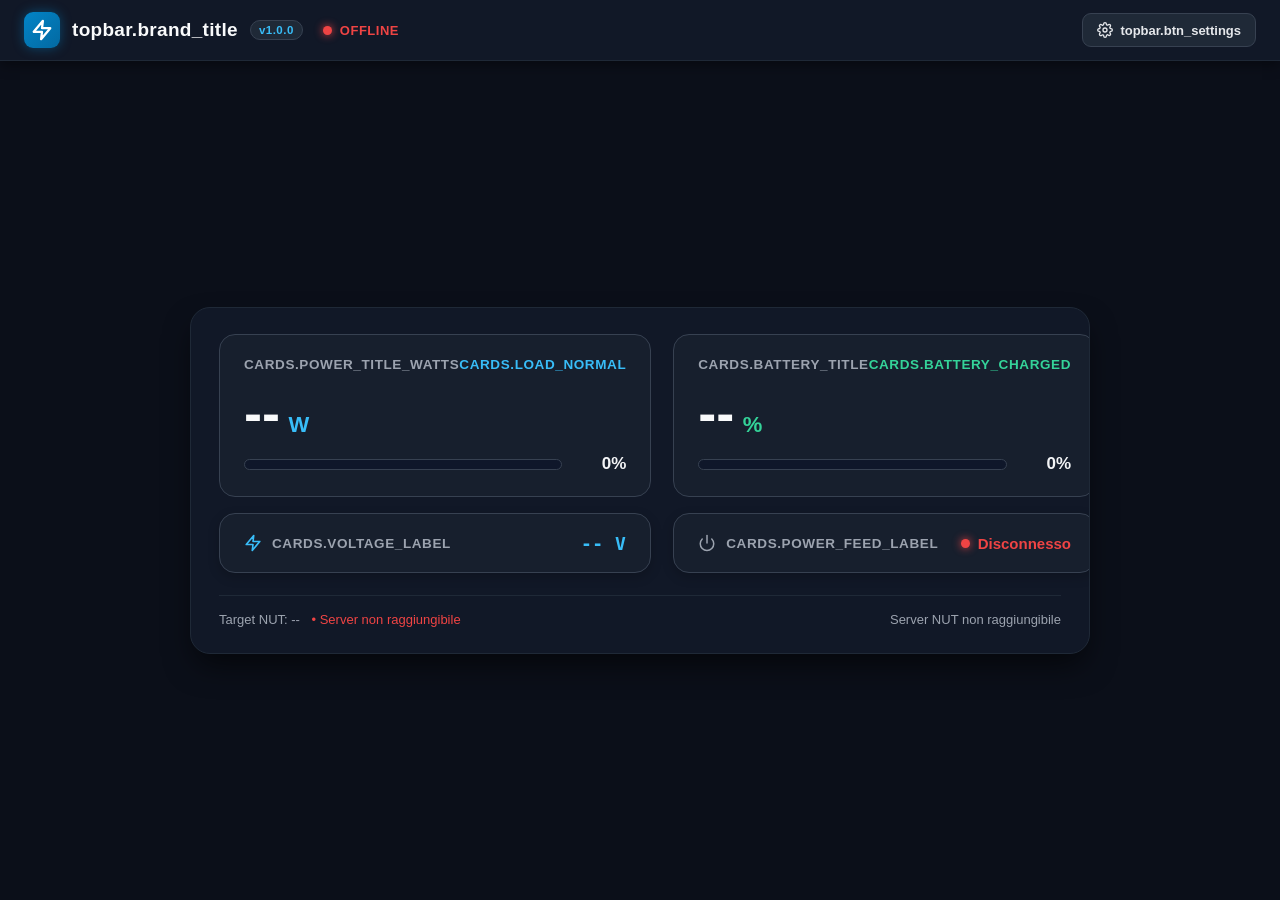
==== commit 481efc86: "style: separate voltage and power source into standalone cards below main metrics" ====
--- a/static/index.html
+++ b/static/index.html
@@ -201,6 +201,16 @@
       gap: 22px;
     }
 
+    .dash-col {
+      display: flex;
+      flex-direction: column;
+      gap: 16px;
+    }
+
+    .dash-col .card {
+      flex: 1;
+    }
+
     @media (max-width: 600px) {
       .grid {
         grid-template-columns: 1fr;
@@ -701,49 +711,50 @@
       border-color: rgba(245, 158, 11, 0.3);
     }
 
-    /* CARD SUB-BOXES (TENSIONE & ALIMENTAZIONE) */
-    .card-subbox {
-      margin-top: 16px;
-      padding: 11px 16px;
-      background: rgba(11, 15, 25, 0.75);
-      border: 1px solid #1f2937;
-      border-radius: 10px;
+    /* SEPARATE METRIC BOXES (TENSIONE & ALIMENTAZIONE SOTTO LE CARD) */
+    .sub-card {
+      background: rgba(31, 41, 55, 0.45);
+      border: 1px solid #374151;
+      border-radius: 16px;
+      padding: 16px 24px;
       display: flex;
       align-items: center;
       justify-content: space-between;
-      transition: all 0.2s ease;
-      box-shadow: inset 0 1px 2px rgba(0, 0, 0, 0.25);
-    }
-
-    .card-subbox:hover {
-      border-color: #374151;
-      background: rgba(11, 15, 25, 0.95);
+      min-height: 60px;
+      transition: all 0.25s ease;
+      box-shadow: 0 4px 12px rgba(0, 0, 0, 0.2);
+    }
+
+    .sub-card:hover {
+      border-color: #4b5563;
+      background: rgba(31, 41, 55, 0.65);
     }
 
     .subbox-label {
       display: flex;
       align-items: center;
-      gap: 7px;
-      font-size: 12.5px;
-      font-weight: 600;
+      gap: 10px;
+      font-size: 13.5px;
+      font-weight: 700;
       color: #9ca3af;
       text-transform: uppercase;
-      letter-spacing: 0.5px;
+      letter-spacing: 0.6px;
     }
 
     .subbox-badge {
       display: inline-flex;
       align-items: center;
-      gap: 7px;
-      font-size: 14px;
+      gap: 8px;
+      font-size: 15px;
       font-weight: 700;
     }
 
     .subbox-badge.voltage {
       color: #38bdf8;
       font-family: ui-monospace, SFMono-Regular, Menlo, Monaco, Consolas, monospace;
-      font-size: 16px;
-      font-weight: 700;
+      font-size: 18px;
+      font-weight: 800;
+      letter-spacing: 0.5px;
     }
 
     .subbox-badge.online {
@@ -965,46 +976,49 @@
       
       <div class="grid">
         
-        <!-- CARD 1: CONSUMO & CARICO -->
-        <div class="card">
-          <div class="card-header">
-            <span id="title-card-power" data-i18n="cards.power_title_watts">Consumo & Carico</span>
-            <span id="label-load-status" style="color: #38bdf8;" data-i18n="cards.load_normal">Normale</span>
-          </div>
-
-          <!-- Mode A: Progress Bar -->
-          <div id="power-view-bars" class="bar-mode">
-            <div id="wrapper-watts-bars">
-              <span id="val-watts-bars" class="val-large">--</span>
-              <span class="val-unit unit-power">W</span>
+        <!-- COLONNA SINISTRA: CONSUMO/CARICO & TENSIONE -->
+        <div class="dash-col">
+          <!-- CARD 1: CONSUMO & CARICO -->
+          <div class="card">
+            <div class="card-header">
+              <span id="title-card-power" data-i18n="cards.power_title_watts">Consumo & Carico</span>
+              <span id="label-load-status" style="color: #38bdf8;" data-i18n="cards.load_normal">Normale</span>
             </div>
-            <div class="bar-row">
-              <div class="progress-track">
-                <div id="bar-load-fill" class="progress-fill fill-power" style="width: 0%;"></div>
+
+            <!-- Mode A: Progress Bar -->
+            <div id="power-view-bars" class="bar-mode">
+              <div id="wrapper-watts-bars">
+                <span id="val-watts-bars" class="val-large">--</span>
+                <span class="val-unit unit-power">W</span>
               </div>
-              <span id="pct-load-bars" class="pct-label">0%</span>
+              <div class="bar-row">
+                <div class="progress-track">
+                  <div id="bar-load-fill" class="progress-fill fill-power" style="width: 0%;"></div>
+                </div>
+                <span id="pct-load-bars" class="pct-label">0%</span>
+              </div>
+            </div>
+
+            <!-- Mode B: Half-Circle Gauge -->
+            <div id="power-view-gauge" class="gauge-mode" style="display: none;">
+              <div id="wrapper-watts-gauge">
+                <span id="val-watts-gauge" class="val-large">--</span>
+                <span class="val-unit unit-power">W</span>
+              </div>
+              <div class="gauge-container">
+                <svg class="gauge-svg" viewBox="0 0 100 65">
+                  <path class="gauge-bg" d="M 15 55 A 35 35 0 0 1 85 55" />
+                  <path id="arc-load" class="gauge-val gauge-power" d="M 15 55 A 35 35 0 0 1 85 55" />
+                </svg>
+                <span id="pct-load-gauge" class="gauge-text">0%</span>
+              </div>
             </div>
           </div>
 
-          <!-- Mode B: Half-Circle Gauge -->
-          <div id="power-view-gauge" class="gauge-mode" style="display: none;">
-            <div id="wrapper-watts-gauge">
-              <span id="val-watts-gauge" class="val-large">--</span>
-              <span class="val-unit unit-power">W</span>
-            </div>
-            <div class="gauge-container">
-              <svg class="gauge-svg" viewBox="0 0 100 65">
-                <path class="gauge-bg" d="M 15 55 A 35 35 0 0 1 85 55" />
-                <path id="arc-load" class="gauge-val gauge-power" d="M 15 55 A 35 35 0 0 1 85 55" />
-              </svg>
-              <span id="pct-load-gauge" class="gauge-text">0%</span>
-            </div>
-          </div>
-
-          <!-- BOX TENSIONE SOTTO L'UTILIZZO -->
-          <div class="card-subbox">
+          <!-- BOX SEPARATO: TENSIONE SOTTO IL CONSUMO/UTILIZZO -->
+          <div class="sub-card">
             <div class="subbox-label">
-              <svg width="16" height="16" viewBox="0 0 24 24" fill="none" stroke="#38bdf8" stroke-width="2.2" stroke-linecap="round" stroke-linejoin="round">
+              <svg width="18" height="18" viewBox="0 0 24 24" fill="none" stroke="#38bdf8" stroke-width="2.2" stroke-linecap="round" stroke-linejoin="round">
                 <polygon points="13 2 3 14 12 14 11 22 21 10 12 10 13 2"></polygon>
               </svg>
               <span data-i18n="cards.voltage_label">Tensione</span>
@@ -1013,46 +1027,49 @@
           </div>
         </div>
 
-        <!-- CARD 2: STATO BATTERIA -->
-        <div class="card">
-          <div class="card-header">
-            <span data-i18n="cards.battery_title">Stato Batteria</span>
-            <span id="label-batt-status" style="color: #34d399;" data-i18n="cards.battery_charged">Carica</span>
-          </div>
-
-          <!-- Mode A: Progress Bar -->
-          <div id="batt-view-bars" class="bar-mode">
-            <div>
-              <span id="val-batt-bars" class="val-large">--</span>
-              <span class="val-unit unit-batt">%</span>
+        <!-- COLONNA DESTRA: STATO BATTERIA & ALIMENTAZIONE -->
+        <div class="dash-col">
+          <!-- CARD 2: STATO BATTERIA -->
+          <div class="card">
+            <div class="card-header">
+              <span data-i18n="cards.battery_title">Stato Batteria</span>
+              <span id="label-batt-status" style="color: #34d399;" data-i18n="cards.battery_charged">Carica</span>
             </div>
-            <div class="bar-row">
-              <div class="progress-track">
-                <div id="bar-batt-fill" class="progress-fill fill-batt" style="width: 0%;"></div>
+
+            <!-- Mode A: Progress Bar -->
+            <div id="batt-view-bars" class="bar-mode">
+              <div>
+                <span id="val-batt-bars" class="val-large">--</span>
+                <span class="val-unit unit-batt">%</span>
               </div>
-              <span id="pct-batt-bars" class="pct-label">0%</span>
+              <div class="bar-row">
+                <div class="progress-track">
+                  <div id="bar-batt-fill" class="progress-fill fill-batt" style="width: 0%;"></div>
+                </div>
+                <span id="pct-batt-bars" class="pct-label">0%</span>
+              </div>
+            </div>
+
+            <!-- Mode B: Half-Circle Gauge -->
+            <div id="batt-view-gauge" class="gauge-mode" style="display: none;">
+              <div>
+                <span id="val-batt-gauge" class="val-large">--</span>
+                <span class="val-unit unit-batt">%</span>
+              </div>
+              <div class="gauge-container">
+                <svg class="gauge-svg" viewBox="0 0 100 65">
+                  <path class="gauge-bg" d="M 15 55 A 35 35 0 0 1 85 55" />
+                  <path id="arc-batt" class="gauge-val gauge-batt" d="M 15 55 A 35 35 0 0 1 85 55" />
+                </svg>
+                <span id="pct-batt-gauge" class="gauge-text">0%</span>
+              </div>
             </div>
           </div>
 
-          <!-- Mode B: Half-Circle Gauge -->
-          <div id="batt-view-gauge" class="gauge-mode" style="display: none;">
-            <div>
-              <span id="val-batt-gauge" class="val-large">--</span>
-              <span class="val-unit unit-batt">%</span>
-            </div>
-            <div class="gauge-container">
-              <svg class="gauge-svg" viewBox="0 0 100 65">
-                <path class="gauge-bg" d="M 15 55 A 35 35 0 0 1 85 55" />
-                <path id="arc-batt" class="gauge-val gauge-batt" d="M 15 55 A 35 35 0 0 1 85 55" />
-              </svg>
-              <span id="pct-batt-gauge" class="gauge-text">0%</span>
-            </div>
-          </div>
-
-          <!-- BOX ALIMENTAZIONE SOTTO LA PERCENTUALE DI BATTERIA -->
-          <div class="card-subbox">
+          <!-- BOX SEPARATO: ALIMENTAZIONE SOTTO LA BATTERIA -->
+          <div class="sub-card">
             <div class="subbox-label">
-              <svg width="16" height="16" viewBox="0 0 24 24" fill="none" stroke="currentColor" stroke-width="2" stroke-linecap="round" stroke-linejoin="round">
+              <svg width="18" height="18" viewBox="0 0 24 24" fill="none" stroke="currentColor" stroke-width="2" stroke-linecap="round" stroke-linejoin="round">
                 <path d="M18.36 6.64a9 9 0 1 1-12.73 0"></path>
                 <line x1="12" y1="2" x2="12" y2="12"></line>
               </svg>
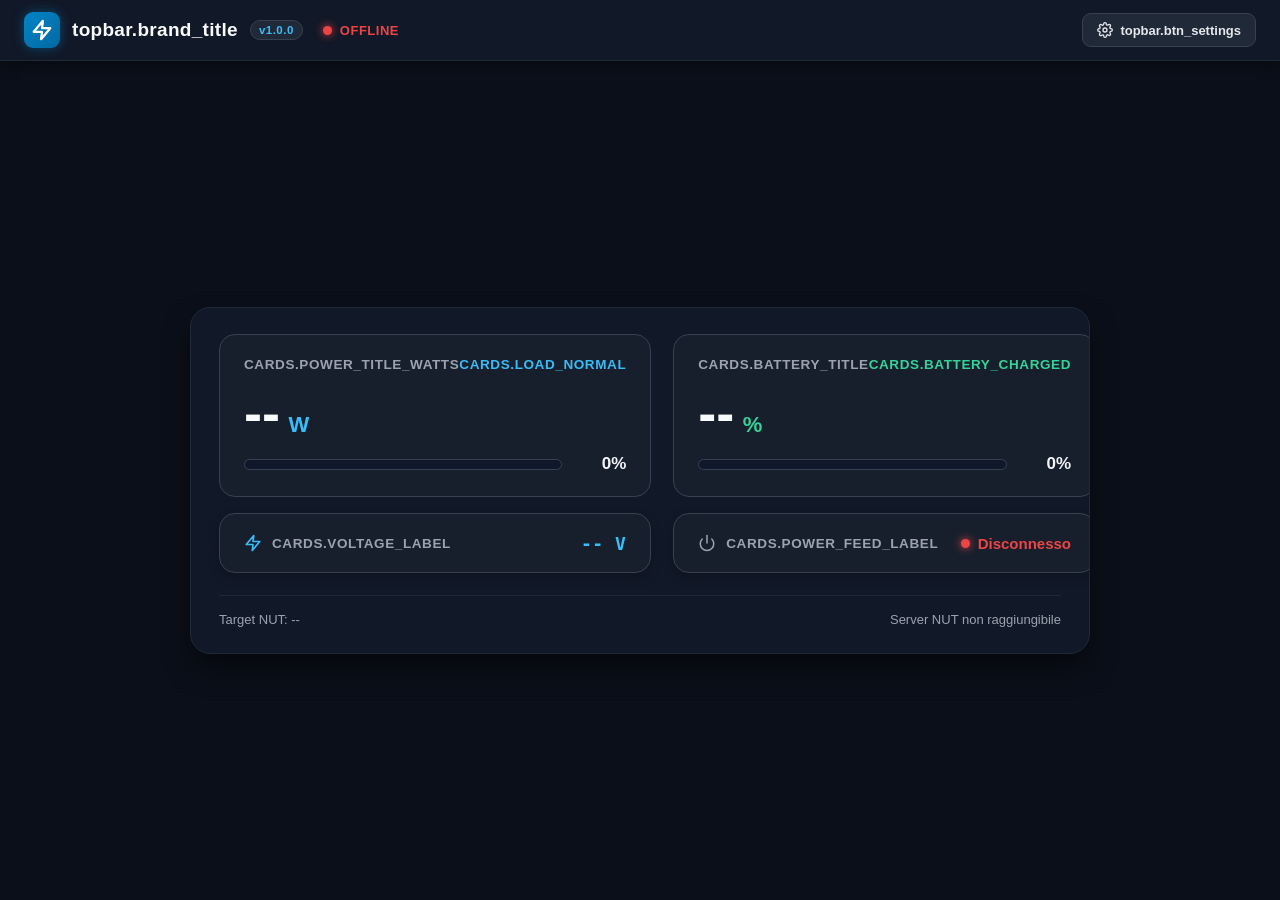
==== commit 6807f88a: "fix: simplify power source label and remove duplicate status from subbar" ====
--- a/static/index.html
+++ b/static/index.html
@@ -1077,7 +1077,7 @@
             </div>
             <div id="subbox-mode-container" class="subbox-badge online">
               <span id="subbox-mode-dot" class="status-dot"></span>
-              <span id="subbox-mode-text" data-i18n="cards.feed_online">In linea (Rete AC)</span>
+              <span id="subbox-mode-text" data-i18n="cards.feed_online">Rete elettrica</span>
             </div>
           </div>
         </div>
@@ -1088,7 +1088,6 @@
       <div class="sub-bar">
         <div>
           <span id="info-target-server">Target NUT: --</span>
-          <span id="info-ups-status" style="margin-left: 8px; color: #38bdf8;"></span>
         </div>
         <div id="last-update-time" data-i18n="subbar.waiting_data">In attesa dati...</div>
       </div>
@@ -1179,7 +1178,7 @@
               <div class="status-content">
                 <div class="status-row">
                   <span class="status-label" data-i18n="tab_status.field_feed">Alimentazione</span>
-                  <span id="stat-val-mode" class="status-value">In linea (Rete AC)</span>
+                  <span id="stat-val-mode" class="status-value">Rete elettrica</span>
                 </div>
                 <div class="status-row">
                   <span class="status-label" data-i18n="tab_status.field_model">Modello Rilevato</span>
@@ -1362,6 +1361,50 @@
 
   <script>
     // ==========================================
+    // SELECTION-SAFE DOM HELPERS
+    // (Prevents periodic polling from disrupting active user text selection)
+    // ==========================================
+    function isNodeSelected(node) {
+      if (!node) return false;
+      const sel = window.getSelection();
+      if (!sel || sel.isCollapsed || sel.rangeCount === 0) return false;
+      try {
+        const range = sel.getRangeAt(0);
+        if (typeof range.intersectsNode === 'function') {
+          return range.intersectsNode(node);
+        }
+      } catch (e) {
+        // Fallback for exceptional nodes
+      }
+      return false;
+    }
+
+    function safeSetText(elOrId, text) {
+      const el = typeof elOrId === 'string' ? document.getElementById(elOrId) : elOrId;
+      if (!el) return;
+      const str = String(text ?? '');
+      if (el.textContent === str) return; // Do not touch DOM node if identical
+      if (isNodeSelected(el)) return;     // Do not interrupt active text selection
+      el.textContent = str;
+    }
+
+    function safeSetClass(elOrId, className) {
+      const el = typeof elOrId === 'string' ? document.getElementById(elOrId) : elOrId;
+      if (!el) return;
+      if (el.className !== className) {
+        el.className = className;
+      }
+    }
+
+    function safeSetStyle(elOrId, prop, value) {
+      const el = typeof elOrId === 'string' ? document.getElementById(elOrId) : elOrId;
+      if (!el) return;
+      if (el.style[prop] !== value) {
+        el.style[prop] = value;
+      }
+    }
+
+    // ==========================================
     // 1. I18N (INTERNATIONALIZATION) MODULE
     // ==========================================
     let currentLangSetting = localStorage.getItem('ups_language') || 'auto';
@@ -1409,7 +1452,7 @@
 
     // Translate UPS status code(s)
     function translateUpsStatus(rawStatus) {
-      if (!rawStatus) return t('cards.feed_online', 'In linea (Rete AC)');
+      if (!rawStatus) return t('cards.feed_online', 'Rete elettrica');
       const curMap = loadedLocales[activeLangCode]?.ups_status_map || {};
       const enMap = loadedLocales['en']?.ups_status_map || {};
       const map = Object.assign({}, enMap, curMap);
@@ -1612,7 +1655,7 @@
       
       // Update Version
       if (data.version) {
-        document.getElementById('badge-version').innerText = 'v' + data.version;
+        safeSetText('badge-version', 'v' + data.version);
       }
 
       // Connection Status & UPS State
@@ -1623,48 +1666,31 @@
       // Target NUT info
       if (data.nut_host && data.nut_port) {
         const ups = data.ups_name ? ` (${data.ups_name})` : '';
-        document.getElementById('info-target-server').innerText = `${t('subbar.target_nut', 'Target NUT')}: ${data.nut_host}:${data.nut_port}${ups}`;
-      }
-
-      const subStatus = document.getElementById('info-ups-status');
+        safeSetText('info-target-server', `${t('subbar.target_nut', 'Target NUT')}: ${data.nut_host}:${data.nut_port}${ups}`);
+      }
 
       if (!isOnline) {
-        dot.className = 'status-dot offline';
-        connText.className = 'status-text offline';
-        connText.innerText = t('topbar.status_offline', 'Offline');
-        if (subStatus) {
-          subStatus.innerText = t('subbar.server_unreachable', '• Server non raggiungibile');
-          subStatus.style.color = '#ef4444';
-        }
-        document.getElementById('last-update-time').innerText = data.error_message ? (t('subbar.error_prefix', 'Errore: ') + data.error_message) : t('subbar.nut_unreachable', 'Server NUT non raggiungibile');
-        const voltEl = document.getElementById('subbox-voltage-val');
-        if (voltEl) voltEl.innerText = '-- V';
-        const modeCont = document.getElementById('subbox-mode-container');
-        const modeDot = document.getElementById('subbox-mode-dot');
-        const modeText = document.getElementById('subbox-mode-text');
-        if (modeCont && modeText) {
-          modeCont.className = 'subbox-badge offline';
-          modeText.innerText = t('cards.feed_disconnected', 'Disconnesso');
-          if (modeDot) modeDot.className = 'status-dot offline';
-        }
+        safeSetClass(dot, 'status-dot offline');
+        safeSetClass(connText, 'status-text offline');
+        safeSetText(connText, t('topbar.status_offline', 'Offline'));
+        safeSetText('last-update-time', data.error_message ? (t('subbar.error_prefix', 'Errore: ') + data.error_message) : t('subbar.nut_unreachable', 'Server NUT non raggiungibile'));
+        safeSetText('subbox-voltage-val', '-- V');
+        safeSetClass('subbox-mode-container', 'subbox-badge offline');
+        safeSetText('subbox-mode-text', t('cards.feed_disconnected', 'Disconnesso'));
+        safeSetClass('subbox-mode-dot', 'status-dot offline');
         return;
       }
 
       const displayUpsStatus = translateUpsStatus(data.ups_status_raw || data.ups_status || (isBattery ? 'OB' : 'OL'));
 
       if (isBattery) {
-        dot.className = 'status-dot warning';
-        connText.className = 'status-text warning';
-        connText.innerText = t('topbar.status_battery', 'Su Batteria (OB)');
+        safeSetClass(dot, 'status-dot warning');
+        safeSetClass(connText, 'status-text warning');
+        safeSetText(connText, t('topbar.status_battery', 'Su Batteria (OB)'));
       } else {
-        dot.className = 'status-dot';
-        connText.className = 'status-text';
-        connText.innerText = t('topbar.status_online', 'Online');
-      }
-
-      if (subStatus) {
-        subStatus.innerText = `• ${displayUpsStatus}`;
-        subStatus.style.color = isBattery ? '#f59e0b' : '#38bdf8';
+        safeSetClass(dot, 'status-dot');
+        safeSetClass(connText, 'status-text');
+        safeSetText(connText, t('topbar.status_online', 'Online'));
       }
 
       // Watts
@@ -1675,115 +1701,115 @@
       const powerViewGauge = document.getElementById('power-view-gauge');
 
       if (hasWatts) {
-        titlePower.innerText = t('cards.power_title_watts', 'Consumo & Carico');
-        wrapWattsBars.style.display = 'block';
-        wrapWattsGauge.style.display = 'block';
-        powerViewGauge.style.justifyContent = 'space-between';
-        document.getElementById('val-watts-bars').innerText = data.watts;
-        document.getElementById('val-watts-gauge').innerText = data.watts;
+        safeSetText(titlePower, t('cards.power_title_watts', 'Consumo & Carico'));
+        safeSetStyle(wrapWattsBars, 'display', 'block');
+        safeSetStyle(wrapWattsGauge, 'display', 'block');
+        safeSetStyle(powerViewGauge, 'justifyContent', 'space-between');
+        safeSetText('val-watts-bars', data.watts);
+        safeSetText('val-watts-gauge', data.watts);
       } else {
-        titlePower.innerText = t('cards.power_title_load', 'Carico UPS');
-        wrapWattsBars.style.display = 'none';
-        wrapWattsGauge.style.display = 'none';
-        powerViewGauge.style.justifyContent = 'center';
+        safeSetText(titlePower, t('cards.power_title_load', 'Carico UPS'));
+        safeSetStyle(wrapWattsBars, 'display', 'none');
+        safeSetStyle(wrapWattsGauge, 'display', 'none');
+        safeSetStyle(powerViewGauge, 'justifyContent', 'center');
       }
 
       // Load %
       const load = Math.min(100, Math.max(0, data.load || 0));
-      document.getElementById('pct-load-bars').innerText = load + '%';
-      document.getElementById('pct-load-gauge').innerText = load + '%';
+      safeSetText('pct-load-bars', load + '%');
+      safeSetText('pct-load-gauge', load + '%');
 
       const barLoad = document.getElementById('bar-load-fill');
-      barLoad.style.width = load + '%';
+      if (barLoad) safeSetStyle(barLoad, 'width', load + '%');
 
       const arcLoad = document.getElementById('arc-load');
       const offsetLoad = 110 - (110 * (load / 100));
-      arcLoad.style.strokeDashoffset = offsetLoad;
+      if (arcLoad && arcLoad.style.strokeDashoffset != offsetLoad) {
+        arcLoad.style.strokeDashoffset = offsetLoad;
+      }
 
       const loadStatus = document.getElementById('label-load-status');
       if (load > 85) {
-        loadStatus.innerText = t('cards.load_overload', 'Sovraccarico');
-        loadStatus.style.color = '#ef4444';
-        barLoad.style.background = '#ef4444';
-        arcLoad.style.stroke = '#ef4444';
+        safeSetText(loadStatus, t('cards.load_overload', 'Sovraccarico'));
+        safeSetStyle(loadStatus, 'color', '#ef4444');
+        if (barLoad) safeSetStyle(barLoad, 'background', '#ef4444');
+        if (arcLoad) safeSetStyle(arcLoad, 'stroke', '#ef4444');
       } else if (load > 60) {
-        loadStatus.innerText = t('cards.load_high', 'Elevato');
-        loadStatus.style.color = '#f59e0b';
-        barLoad.style.background = '#f59e0b';
-        arcLoad.style.stroke = '#f59e0b';
+        safeSetText(loadStatus, t('cards.load_high', 'Elevato'));
+        safeSetStyle(loadStatus, 'color', '#f59e0b');
+        if (barLoad) safeSetStyle(barLoad, 'background', '#f59e0b');
+        if (arcLoad) safeSetStyle(arcLoad, 'stroke', '#f59e0b');
       } else {
-        loadStatus.innerText = t('cards.load_normal', 'Normale');
-        loadStatus.style.color = '#38bdf8';
-        barLoad.style.background = 'linear-gradient(90deg, #0284c7, #38bdf8)';
-        arcLoad.style.stroke = '#38bdf8';
+        safeSetText(loadStatus, t('cards.load_normal', 'Normale'));
+        safeSetStyle(loadStatus, 'color', '#38bdf8');
+        if (barLoad) safeSetStyle(barLoad, 'background', 'linear-gradient(90deg, #0284c7, #38bdf8)');
+        if (arcLoad) safeSetStyle(arcLoad, 'stroke', '#38bdf8');
       }
 
       // Battery %
       const batt = Math.min(100, Math.max(0, data.battery || 0));
-      document.getElementById('val-batt-bars').innerText = batt;
-      document.getElementById('val-batt-gauge').innerText = batt;
-      document.getElementById('pct-batt-bars').innerText = batt + '%';
-      document.getElementById('pct-batt-gauge').innerText = batt + '%';
+      safeSetText('val-batt-bars', batt);
+      safeSetText('val-batt-gauge', batt);
+      safeSetText('pct-batt-bars', batt + '%');
+      safeSetText('pct-batt-gauge', batt + '%');
 
       const barBatt = document.getElementById('bar-batt-fill');
-      barBatt.style.width = batt + '%';
+      if (barBatt) safeSetStyle(barBatt, 'width', batt + '%');
 
       const arcBatt = document.getElementById('arc-batt');
       const offsetBatt = 110 - (110 * (batt / 100));
-      arcBatt.style.strokeDashoffset = offsetBatt;
+      if (arcBatt && arcBatt.style.strokeDashoffset != offsetBatt) {
+        arcBatt.style.strokeDashoffset = offsetBatt;
+      }
 
       const battStatus = document.getElementById('label-batt-status');
       if (batt <= 20) {
-        battStatus.innerText = t('cards.battery_critical', 'Critica');
-        battStatus.style.color = '#ef4444';
-        barBatt.style.background = '#ef4444';
-        arcBatt.style.stroke = '#ef4444';
+        safeSetText(battStatus, t('cards.battery_critical', 'Critica'));
+        safeSetStyle(battStatus, 'color', '#ef4444');
+        if (barBatt) safeSetStyle(barBatt, 'background', '#ef4444');
+        if (arcBatt) safeSetStyle(arcBatt, 'stroke', '#ef4444');
       } else if (batt <= 50) {
-        battStatus.innerText = t('cards.battery_medium', 'Media');
-        battStatus.style.color = '#f59e0b';
-        barBatt.style.background = '#f59e0b';
-        arcBatt.style.stroke = '#f59e0b';
+        safeSetText(battStatus, t('cards.battery_medium', 'Media'));
+        safeSetStyle(battStatus, 'color', '#f59e0b');
+        if (barBatt) safeSetStyle(barBatt, 'background', '#f59e0b');
+        if (arcBatt) safeSetStyle(arcBatt, 'stroke', '#f59e0b');
       } else {
-        battStatus.innerText = t('cards.battery_charged', 'Carica');
-        battStatus.style.color = '#34d399';
-        barBatt.style.background = 'linear-gradient(90deg, #059669, #34d399)';
-        arcBatt.style.stroke = '#34d399';
+        safeSetText(battStatus, t('cards.battery_charged', 'Carica'));
+        safeSetStyle(battStatus, 'color', '#34d399');
+        if (barBatt) safeSetStyle(barBatt, 'background', 'linear-gradient(90deg, #059669, #34d399)');
+        if (arcBatt) safeSetStyle(arcBatt, 'stroke', '#34d399');
       }
 
       // Valore tensione nel box sotto l'utilizzo
-      const voltValEl = document.getElementById('subbox-voltage-val');
-      if (voltValEl) {
-        if (isOnline && data.voltage !== null && data.voltage !== undefined) {
-          const vNum = Number(data.voltage);
-          voltValEl.innerText = (vNum % 1 === 0 ? Math.round(vNum) : vNum.toFixed(1)) + ' V';
-        } else {
-          voltValEl.innerText = isOnline ? '-- V' : '--';
-        }
+      if (isOnline && data.voltage !== null && data.voltage !== undefined) {
+        const vNum = Number(data.voltage);
+        safeSetText('subbox-voltage-val', (vNum % 1 === 0 ? Math.round(vNum) : vNum.toFixed(1)) + ' V');
+      } else {
+        safeSetText('subbox-voltage-val', isOnline ? '-- V' : '--');
       }
 
       // Stato alimentazione nel box sotto la percentuale di batteria
-      const modeContainer = document.getElementById('subbox-mode-container');
-      const modeDot = document.getElementById('subbox-mode-dot');
-      const modeText = document.getElementById('subbox-mode-text');
-      if (modeContainer && modeText) {
-        if (isBattery) {
-          modeContainer.className = 'subbox-badge battery';
-          modeText.innerText = displayUpsStatus || t('cards.feed_battery', 'Su Batteria (OB)');
-          if (modeDot) modeDot.className = 'status-dot warning';
-        } else {
-          modeContainer.className = 'subbox-badge online';
-          modeText.innerText = displayUpsStatus || t('cards.feed_online', 'In linea (Rete AC)');
-          if (modeDot) modeDot.className = 'status-dot';
-        }
+      if (isBattery) {
+        safeSetClass('subbox-mode-container', 'subbox-badge battery');
+        safeSetText('subbox-mode-text', t('cards.feed_battery', 'Batteria'));
+        safeSetClass('subbox-mode-dot', 'status-dot warning');
+      } else if (data.ups_status_raw && data.ups_status_raw.includes('BYPASS')) {
+        safeSetClass('subbox-mode-container', 'subbox-badge warning');
+        safeSetText('subbox-mode-text', t('cards.feed_bypass', 'Bypass'));
+        safeSetClass('subbox-mode-dot', 'status-dot warning');
+      } else {
+        safeSetClass('subbox-mode-container', 'subbox-badge online');
+        safeSetText('subbox-mode-text', t('cards.feed_online', 'Rete elettrica'));
+        safeSetClass('subbox-mode-dot', 'status-dot');
       }
 
       // Timestamp
       const now = new Date();
-      document.getElementById('last-update-time').innerText = t('subbar.last_update', 'Ultimo aggiornamento: ') + now.toLocaleTimeString();
+      safeSetText('last-update-time', t('subbar.last_update', 'Ultimo aggiornamento: ') + now.toLocaleTimeString());
 
       // Show Lock button if server requires password
       if (data.auth_required) {
-        document.getElementById('btn-lock').style.display = 'flex';
+        safeSetStyle('btn-lock', 'display', 'flex');
       }
     }
 
@@ -1881,20 +1907,20 @@
 
       const pillConn = document.getElementById('stat-pill-conn');
       if (pillConn) {
-        pillConn.className = isOnline ? 'status-pill online' : 'status-pill offline';
-        pillConn.innerText = isOnline ? t('tab_status.conn_online', 'ONLINE') : t('tab_status.conn_offline', 'OFFLINE');
-      }
-      document.getElementById('stat-val-target').innerText = `${cfg.nut_host}:${cfg.nut_port}`;
-      document.getElementById('stat-val-ups').innerText = cfg.ups_name || 'ups';
+        safeSetClass(pillConn, isOnline ? 'status-pill online' : 'status-pill offline');
+        safeSetText(pillConn, isOnline ? t('tab_status.conn_online', 'ONLINE') : t('tab_status.conn_offline', 'OFFLINE'));
+      }
+      safeSetText('stat-val-target', `${cfg.nut_host}:${cfg.nut_port}`);
+      safeSetText('stat-val-ups', cfg.ups_name || 'ups');
       
       const syncTime = cfg.last_update ? new Date(cfg.last_update * 1000).toLocaleTimeString() : t('tab_status.waiting', 'In attesa...');
-      document.getElementById('stat-val-sync').innerText = syncTime;
+      safeSetText('stat-val-sync', syncTime);
 
       const errBox = document.getElementById('stat-box-error');
       if (errBox) {
         if (!isOnline && cfg.error_message) {
           errBox.style.display = 'flex';
-          document.getElementById('stat-msg-error').innerText = cfg.error_message;
+          safeSetText('stat-msg-error', cfg.error_message);
         } else {
           errBox.style.display = 'none';
         }
@@ -1903,38 +1929,39 @@
       const pillMode = document.getElementById('stat-pill-mode');
       if (pillMode) {
         if (!isOnline) {
-          pillMode.className = 'status-pill offline';
-          pillMode.innerText = t('tab_status.status_offline', 'OFFLINE');
+          safeSetClass(pillMode, 'status-pill offline');
+          safeSetText(pillMode, t('tab_status.status_offline', 'OFFLINE'));
         } else if (isBattery) {
-          pillMode.className = 'status-pill warning';
-          pillMode.innerText = t('tab_status.status_battery', 'SU BATTERIA (OB)');
+          safeSetClass(pillMode, 'status-pill warning');
+          safeSetText(pillMode, t('tab_status.status_battery', 'SU BATTERIA (OB)'));
         } else {
-          pillMode.className = 'status-pill online';
-          pillMode.innerText = t('tab_status.status_online', 'IN LINEA (OL)');
+          safeSetClass(pillMode, 'status-pill online');
+          safeSetText(pillMode, t('tab_status.status_online', 'IN LINEA (OL)'));
         }
       }
 
-      const displayUpsStatus = translateUpsStatus(cfg.ups_status_raw || cfg.ups_status || (isBattery ? 'OB' : 'OL'));
-      document.getElementById('stat-val-mode').innerText = isOnline ? displayUpsStatus : t('subbar.nut_unreachable', 'Server NUT non raggiungibile');
-      document.getElementById('stat-val-model').innerText = cfg.ups_model || t('tab_status.model_generic', 'Non rilevato o generico');
+      let feedText = t('cards.feed_online', 'Rete elettrica');
+      if (!isOnline) {
+        feedText = t('subbar.nut_unreachable', 'Server NUT non raggiungibile');
+      } else if (isBattery) {
+        feedText = t('cards.feed_battery', 'Batteria');
+      } else if (cfg.ups_status_raw && cfg.ups_status_raw.includes('BYPASS')) {
+        feedText = t('cards.feed_bypass', 'Bypass');
+      }
+      safeSetText('stat-val-mode', feedText);
+      safeSetText('stat-val-model', cfg.ups_model || t('tab_status.model_generic', 'Non rilevato o generico'));
       
       const metricsTpl = t('tab_status.metrics_unit', '{load}% carico • {batt}% batteria');
       const metricsStr = isOnline ? metricsTpl.replace('{load}', cfg.load || 0).replace('{batt}', cfg.battery || 0) : '--';
-      document.getElementById('stat-val-metrics').innerText = metricsStr;
-
-      const statPoll = document.getElementById('stat-val-poll');
-      if (statPoll) {
-        statPoll.innerText = `${pollSec}s`;
-      }
-
-      const statVolt = document.getElementById('stat-val-voltage');
-      if (statVolt) {
-        if (isOnline && cfg.voltage !== null && cfg.voltage !== undefined) {
-          const vNum = Number(cfg.voltage);
-          statVolt.innerText = (vNum % 1 === 0 ? Math.round(vNum) : vNum.toFixed(1)) + ' V';
-        } else {
-          statVolt.innerText = isOnline ? '-- V' : '--';
-        }
+      safeSetText('stat-val-metrics', metricsStr);
+
+      safeSetText('stat-val-poll', `${pollSec}s`);
+
+      if (isOnline && cfg.voltage !== null && cfg.voltage !== undefined) {
+        const vNum = Number(cfg.voltage);
+        safeSetText('stat-val-voltage', (vNum % 1 === 0 ? Math.round(vNum) : vNum.toFixed(1)) + ' V');
+      } else {
+        safeSetText('stat-val-voltage', isOnline ? '-- V' : '--');
       }
 
       // Server NUT tab banner
